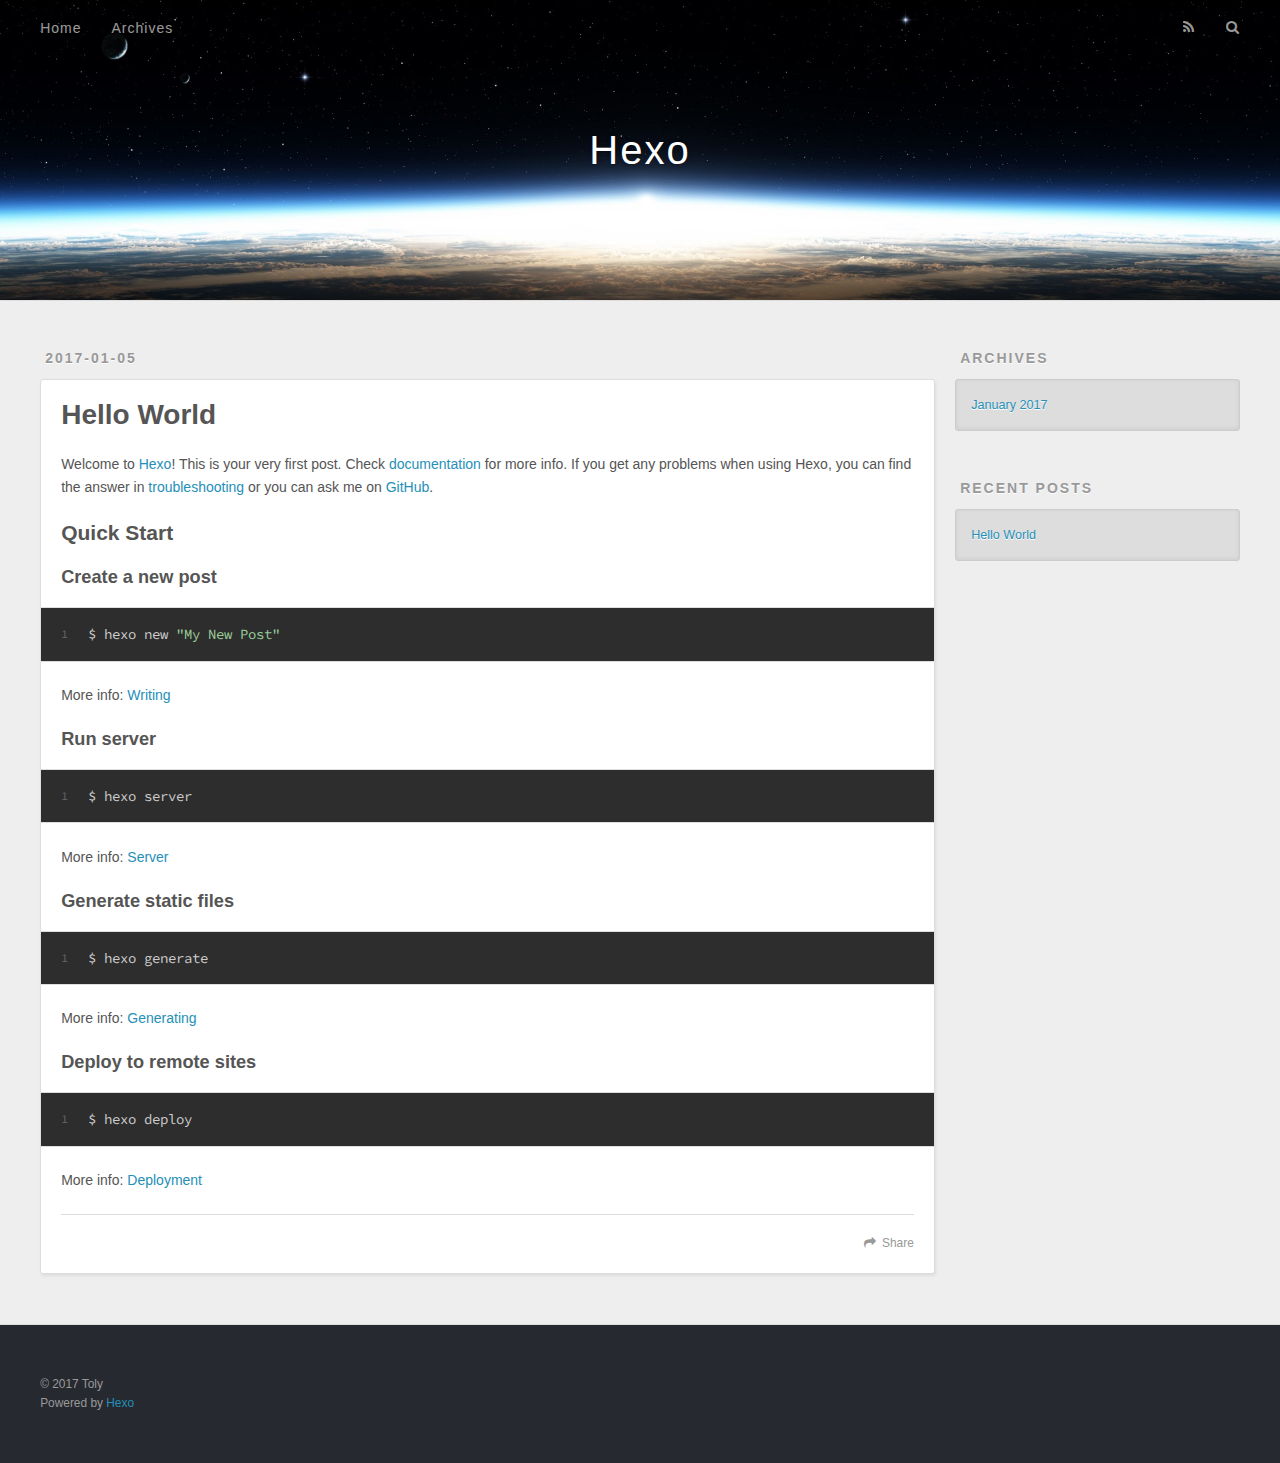
==== index.html @ fe9a5816 "Site updated: 2017-01-05 07:33:04" ====
<!DOCTYPE html>
<html>
<head>
  <meta charset="utf-8">
  
  <title>Hexo</title>
  <meta name="viewport" content="width=device-width, initial-scale=1, maximum-scale=1">
  <meta property="og:type" content="website">
<meta property="og:title" content="Hexo">
<meta property="og:url" content="http://yoursite.com/index.html">
<meta property="og:site_name" content="Hexo">
<meta name="twitter:card" content="summary">
<meta name="twitter:title" content="Hexo">
  
    <link rel="alternate" href="/atom.xml" title="Hexo" type="application/atom+xml">
  
  
    <link rel="icon" href="/favicon.png">
  
  
    <link href="//fonts.googleapis.com/css?family=Source+Code+Pro" rel="stylesheet" type="text/css">
  
  <link rel="stylesheet" href="/css/style.css">
  

</head>

<body>
  <div id="container">
    <div id="wrap">
      <header id="header">
  <div id="banner"></div>
  <div id="header-outer" class="outer">
    <div id="header-title" class="inner">
      <h1 id="logo-wrap">
        <a href="/" id="logo">Hexo</a>
      </h1>
      
    </div>
    <div id="header-inner" class="inner">
      <nav id="main-nav">
        <a id="main-nav-toggle" class="nav-icon"></a>
        
          <a class="main-nav-link" href="/">Home</a>
        
          <a class="main-nav-link" href="/archives">Archives</a>
        
      </nav>
      <nav id="sub-nav">
        
          <a id="nav-rss-link" class="nav-icon" href="/atom.xml" title="RSS Feed"></a>
        
        <a id="nav-search-btn" class="nav-icon" title="Search"></a>
      </nav>
      <div id="search-form-wrap">
        <form action="//google.com/search" method="get" accept-charset="UTF-8" class="search-form"><input type="search" name="q" results="0" class="search-form-input" placeholder="Search"><button type="submit" class="search-form-submit">&#xF002;</button><input type="hidden" name="sitesearch" value="http://yoursite.com"></form>
      </div>
    </div>
  </div>
</header>
      <div class="outer">
        <section id="main">
  
    <article id="post-hello-world" class="article article-type-post" itemscope itemprop="blogPost">
  <div class="article-meta">
    <a href="/2017/01/05/hello-world/" class="article-date">
  <time datetime="2017-01-05T15:22:36.137Z" itemprop="datePublished">2017-01-05</time>
</a>
    
  </div>
  <div class="article-inner">
    
    
      <header class="article-header">
        
  
    <h1 itemprop="name">
      <a class="article-title" href="/2017/01/05/hello-world/">Hello World</a>
    </h1>
  

      </header>
    
    <div class="article-entry" itemprop="articleBody">
      
        <p>Welcome to <a href="https://hexo.io/" target="_blank" rel="external">Hexo</a>! This is your very first post. Check <a href="https://hexo.io/docs/" target="_blank" rel="external">documentation</a> for more info. If you get any problems when using Hexo, you can find the answer in <a href="https://hexo.io/docs/troubleshooting.html" target="_blank" rel="external">troubleshooting</a> or you can ask me on <a href="https://github.com/hexojs/hexo/issues" target="_blank" rel="external">GitHub</a>.</p>
<h2 id="Quick-Start"><a href="#Quick-Start" class="headerlink" title="Quick Start"></a>Quick Start</h2><h3 id="Create-a-new-post"><a href="#Create-a-new-post" class="headerlink" title="Create a new post"></a>Create a new post</h3><figure class="highlight bash"><table><tr><td class="gutter"><pre><div class="line">1</div></pre></td><td class="code"><pre><div class="line">$ hexo new <span class="string">"My New Post"</span></div></pre></td></tr></table></figure>
<p>More info: <a href="https://hexo.io/docs/writing.html" target="_blank" rel="external">Writing</a></p>
<h3 id="Run-server"><a href="#Run-server" class="headerlink" title="Run server"></a>Run server</h3><figure class="highlight bash"><table><tr><td class="gutter"><pre><div class="line">1</div></pre></td><td class="code"><pre><div class="line">$ hexo server</div></pre></td></tr></table></figure>
<p>More info: <a href="https://hexo.io/docs/server.html" target="_blank" rel="external">Server</a></p>
<h3 id="Generate-static-files"><a href="#Generate-static-files" class="headerlink" title="Generate static files"></a>Generate static files</h3><figure class="highlight bash"><table><tr><td class="gutter"><pre><div class="line">1</div></pre></td><td class="code"><pre><div class="line">$ hexo generate</div></pre></td></tr></table></figure>
<p>More info: <a href="https://hexo.io/docs/generating.html" target="_blank" rel="external">Generating</a></p>
<h3 id="Deploy-to-remote-sites"><a href="#Deploy-to-remote-sites" class="headerlink" title="Deploy to remote sites"></a>Deploy to remote sites</h3><figure class="highlight bash"><table><tr><td class="gutter"><pre><div class="line">1</div></pre></td><td class="code"><pre><div class="line">$ hexo deploy</div></pre></td></tr></table></figure>
<p>More info: <a href="https://hexo.io/docs/deployment.html" target="_blank" rel="external">Deployment</a></p>

      
    </div>
    <footer class="article-footer">
      <a data-url="http://yoursite.com/2017/01/05/hello-world/" data-id="cixkj7lwh0000a3pvucdmk18y" class="article-share-link">Share</a>
      
      
    </footer>
  </div>
  
</article>


  

</section>
        
          <aside id="sidebar">
  
    

  
    

  
    
  
    
  <div class="widget-wrap">
    <h3 class="widget-title">Archives</h3>
    <div class="widget">
      <ul class="archive-list"><li class="archive-list-item"><a class="archive-list-link" href="/archives/2017/01/">January 2017</a></li></ul>
    </div>
  </div>


  
    
  <div class="widget-wrap">
    <h3 class="widget-title">Recent Posts</h3>
    <div class="widget">
      <ul>
        
          <li>
            <a href="/2017/01/05/hello-world/">Hello World</a>
          </li>
        
      </ul>
    </div>
  </div>

  
</aside>
        
      </div>
      <footer id="footer">
  
  <div class="outer">
    <div id="footer-info" class="inner">
      &copy; 2017 Toly<br>
      Powered by <a href="http://hexo.io/" target="_blank">Hexo</a>
    </div>
  </div>
</footer>
    </div>
    <nav id="mobile-nav">
  
    <a href="/" class="mobile-nav-link">Home</a>
  
    <a href="/archives" class="mobile-nav-link">Archives</a>
  
</nav>
    

<script src="//ajax.googleapis.com/ajax/libs/jquery/2.0.3/jquery.min.js"></script>


  <link rel="stylesheet" href="/fancybox/jquery.fancybox.css">
  <script src="/fancybox/jquery.fancybox.pack.js"></script>


<script src="/js/script.js"></script>

  </div>
</body>
</html>
---- css/style.css ----
body {
  width: 100%;
}
body:before,
body:after {
  content: "";
  display: table;
}
body:after {
  clear: both;
}
html,
body,
div,
span,
applet,
object,
iframe,
h1,
h2,
h3,
h4,
h5,
h6,
p,
blockquote,
pre,
a,
abbr,
acronym,
address,
big,
cite,
code,
del,
dfn,
em,
img,
ins,
kbd,
q,
s,
samp,
small,
strike,
strong,
sub,
sup,
tt,
var,
dl,
dt,
dd,
ol,
ul,
li,
fieldset,
form,
label,
legend,
table,
caption,
tbody,
tfoot,
thead,
tr,
th,
td {
  margin: 0;
  padding: 0;
  border: 0;
  outline: 0;
  font-weight: inherit;
  font-style: inherit;
  font-family: inherit;
  font-size: 100%;
  vertical-align: baseline;
}
body {
  line-height: 1;
  color: #000;
  background: #fff;
}
ol,
ul {
  list-style: none;
}
table {
  border-collapse: separate;
  border-spacing: 0;
  vertical-align: middle;
}
caption,
th,
td {
  text-align: left;
  font-weight: normal;
  vertical-align: middle;
}
a img {
  border: none;
}
input,
button {
  margin: 0;
  padding: 0;
}
input::-moz-focus-inner,
button::-moz-focus-inner {
  border: 0;
  padding: 0;
}
@font-face {
  font-family: FontAwesome;
  font-style: normal;
  font-weight: normal;
  src: url("fonts/fontawesome-webfont.eot?v=#4.0.3");
  src: url("fonts/fontawesome-webfont.eot?#iefix&v=#4.0.3") format("embedded-opentype"), url("fonts/fontawesome-webfont.woff?v=#4.0.3") format("woff"), url("fonts/fontawesome-webfont.ttf?v=#4.0.3") format("truetype"), url("fonts/fontawesome-webfont.svg#fontawesomeregular?v=#4.0.3") format("svg");
}
html,
body,
#container {
  height: 100%;
}
body {
  background: #eee;
  font: 14px "Helvetica Neue", Helvetica, Arial, sans-serif;
  -webkit-text-size-adjust: 100%;
}
.outer {
  max-width: 1220px;
  margin: 0 auto;
  padding: 0 20px;
}
.outer:before,
.outer:after {
  content: "";
  display: table;
}
.outer:after {
  clear: both;
}
.inner {
  display: inline;
  float: left;
  width: 98.33333333333333%;
  margin: 0 0.833333333333333%;
}
.left,
.alignleft {
  float: left;
}
.right,
.alignright {
  float: right;
}
.clear {
  clear: both;
}
#container {
  position: relative;
}
.mobile-nav-on {
  overflow: hidden;
}
#wrap {
  height: 100%;
  width: 100%;
  position: absolute;
  top: 0;
  left: 0;
  -webkit-transition: 0.2s ease-out;
  -moz-transition: 0.2s ease-out;
  -ms-transition: 0.2s ease-out;
  transition: 0.2s ease-out;
  z-index: 1;
  background: #eee;
}
.mobile-nav-on #wrap {
  left: 280px;
}
@media screen and (min-width: 768px) {
  #main {
    display: inline;
    float: left;
    width: 73.33333333333333%;
    margin: 0 0.833333333333333%;
  }
}
.article-date,
.article-category-link,
.archive-year,
.widget-title {
  text-decoration: none;
  text-transform: uppercase;
  letter-spacing: 2px;
  color: #999;
  margin-bottom: 1em;
  margin-left: 5px;
  line-height: 1em;
  text-shadow: 0 1px #fff;
  font-weight: bold;
}
.article-inner,
.archive-article-inner {
  background: #fff;
  -webkit-box-shadow: 1px 2px 3px #ddd;
  box-shadow: 1px 2px 3px #ddd;
  border: 1px solid #ddd;
  border-radius: 3px;
}
.article-entry h1,
.widget h1 {
  font-size: 2em;
}
.article-entry h2,
.widget h2 {
  font-size: 1.5em;
}
.article-entry h3,
.widget h3 {
  font-size: 1.3em;
}
.article-entry h4,
.widget h4 {
  font-size: 1.2em;
}
.article-entry h5,
.widget h5 {
  font-size: 1em;
}
.article-entry h6,
.widget h6 {
  font-size: 1em;
  color: #999;
}
.article-entry hr,
.widget hr {
  border: 1px dashed #ddd;
}
.article-entry strong,
.widget strong {
  font-weight: bold;
}
.article-entry em,
.widget em,
.article-entry cite,
.widget cite {
  font-style: italic;
}
.article-entry sup,
.widget sup,
.article-entry sub,
.widget sub {
  font-size: 0.75em;
  line-height: 0;
  position: relative;
  vertical-align: baseline;
}
.article-entry sup,
.widget sup {
  top: -0.5em;
}
.article-entry sub,
.widget sub {
  bottom: -0.2em;
}
.article-entry small,
.widget small {
  font-size: 0.85em;
}
.article-entry acronym,
.widget acronym,
.article-entry abbr,
.widget abbr {
  border-bottom: 1px dotted;
}
.article-entry ul,
.widget ul,
.article-entry ol,
.widget ol,
.article-entry dl,
.widget dl {
  margin: 0 20px;
  line-height: 1.6em;
}
.article-entry ul ul,
.widget ul ul,
.article-entry ol ul,
.widget ol ul,
.article-entry ul ol,
.widget ul ol,
.article-entry ol ol,
.widget ol ol {
  margin-top: 0;
  margin-bottom: 0;
}
.article-entry ul,
.widget ul {
  list-style: disc;
}
.article-entry ol,
.widget ol {
  list-style: decimal;
}
.article-entry dt,
.widget dt {
  font-weight: bold;
}
#header {
  height: 300px;
  position: relative;
  border-bottom: 1px solid #ddd;
}
#header:before,
#header:after {
  content: "";
  position: absolute;
  left: 0;
  right: 0;
  height: 40px;
}
#header:before {
  top: 0;
  background: -webkit-linear-gradient(rgba(0,0,0,0.2), transparent);
  background: -moz-linear-gradient(rgba(0,0,0,0.2), transparent);
  background: -ms-linear-gradient(rgba(0,0,0,0.2), transparent);
  background: linear-gradient(rgba(0,0,0,0.2), transparent);
}
#header:after {
  bottom: 0;
  background: -webkit-linear-gradient(transparent, rgba(0,0,0,0.2));
  background: -moz-linear-gradient(transparent, rgba(0,0,0,0.2));
  background: -ms-linear-gradient(transparent, rgba(0,0,0,0.2));
  background: linear-gradient(transparent, rgba(0,0,0,0.2));
}
#header-outer {
  height: 100%;
  position: relative;
}
#header-inner {
  position: relative;
  overflow: hidden;
}
#banner {
  position: absolute;
  top: 0;
  left: 0;
  width: 100%;
  height: 100%;
  background: url("images/banner.jpg") center #000;
  -webkit-background-size: cover;
  -moz-background-size: cover;
  background-size: cover;
  z-index: -1;
}
#header-title {
  text-align: center;
  height: 40px;
  position: absolute;
  top: 50%;
  left: 0;
  margin-top: -20px;
}
#logo,
#subtitle {
  text-decoration: none;
  color: #fff;
  font-weight: 300;
  text-shadow: 0 1px 4px rgba(0,0,0,0.3);
}
#logo {
  font-size: 40px;
  line-height: 40px;
  letter-spacing: 2px;
}
#subtitle {
  font-size: 16px;
  line-height: 16px;
  letter-spacing: 1px;
}
#subtitle-wrap {
  margin-top: 16px;
}
#main-nav {
  float: left;
  margin-left: -15px;
}
.nav-icon,
.main-nav-link {
  float: left;
  color: #fff;
  opacity: 0.6;
  text-decoration: none;
  text-shadow: 0 1px rgba(0,0,0,0.2);
  -webkit-transition: opacity 0.2s;
  -moz-transition: opacity 0.2s;
  -ms-transition: opacity 0.2s;
  transition: opacity 0.2s;
  display: block;
  padding: 20px 15px;
}
.nav-icon:hover,
.main-nav-link:hover {
  opacity: 1;
}
.nav-icon {
  font-family: FontAwesome;
  text-align: center;
  font-size: 14px;
  width: 14px;
  height: 14px;
  padding: 20px 15px;
  position: relative;
  cursor: pointer;
}
.main-nav-link {
  font-weight: 300;
  letter-spacing: 1px;
}
@media screen and (max-width: 479px) {
  .main-nav-link {
    display: none;
  }
}
#main-nav-toggle {
  display: none;
}
#main-nav-toggle:before {
  content: "\f0c9";
}
@media screen and (max-width: 479px) {
  #main-nav-toggle {
    display: block;
  }
}
#sub-nav {
  float: right;
  margin-right: -15px;
}
#nav-rss-link:before {
  content: "\f09e";
}
#nav-search-btn:before {
  content: "\f002";
}
#search-form-wrap {
  position: absolute;
  top: 15px;
  width: 150px;
  height: 30px;
  right: -150px;
  opacity: 0;
  -webkit-transition: 0.2s ease-out;
  -moz-transition: 0.2s ease-out;
  -ms-transition: 0.2s ease-out;
  transition: 0.2s ease-out;
}
#search-form-wrap.on {
  opacity: 1;
  right: 0;
}
@media screen and (max-width: 479px) {
  #search-form-wrap {
    width: 100%;
    right: -100%;
  }
}
.search-form {
  position: absolute;
  top: 0;
  left: 0;
  right: 0;
  background: #fff;
  padding: 5px 15px;
  border-radius: 15px;
  -webkit-box-shadow: 0 0 10px rgba(0,0,0,0.3);
  box-shadow: 0 0 10px rgba(0,0,0,0.3);
}
.search-form-input {
  border: none;
  background: none;
  color: #555;
  width: 100%;
  font: 13px "Helvetica Neue", Helvetica, Arial, sans-serif;
  outline: none;
}
.search-form-input::-webkit-search-results-decoration,
.search-form-input::-webkit-search-cancel-button {
  -webkit-appearance: none;
}
.search-form-submit {
  position: absolute;
  top: 50%;
  right: 10px;
  margin-top: -7px;
  font: 13px FontAwesome;
  border: none;
  background: none;
  color: #bbb;
  cursor: pointer;
}
.search-form-submit:hover,
.search-form-submit:focus {
  color: #777;
}
.article {
  margin: 50px 0;
}
.article-inner {
  overflow: hidden;
}
.article-meta:before,
.article-meta:after {
  content: "";
  display: table;
}
.article-meta:after {
  clear: both;
}
.article-date {
  float: left;
}
.article-category {
  float: left;
  line-height: 1em;
  color: #ccc;
  text-shadow: 0 1px #fff;
  margin-left: 8px;
}
.article-category:before {
  content: "\2022";
}
.article-category-link {
  margin: 0 12px 1em;
}
.article-header {
  padding: 20px 20px 0;
}
.article-title {
  text-decoration: none;
  font-size: 2em;
  font-weight: bold;
  color: #555;
  line-height: 1.1em;
  -webkit-transition: color 0.2s;
  -moz-transition: color 0.2s;
  -ms-transition: color 0.2s;
  transition: color 0.2s;
}
a.article-title:hover {
  color: #258fb8;
}
.article-entry {
  color: #555;
  padding: 0 20px;
}
.article-entry:before,
.article-entry:after {
  content: "";
  display: table;
}
.article-entry:after {
  clear: both;
}
.article-entry p,
.article-entry table {
  line-height: 1.6em;
  margin: 1.6em 0;
}
.article-entry h1,
.article-entry h2,
.article-entry h3,
.article-entry h4,
.article-entry h5,
.article-entry h6 {
  font-weight: bold;
}
.article-entry h1,
.article-entry h2,
.article-entry h3,
.article-entry h4,
.article-entry h5,
.article-entry h6 {
  line-height: 1.1em;
  margin: 1.1em 0;
}
.article-entry a {
  color: #258fb8;
  text-decoration: none;
}
.article-entry a:hover {
  text-decoration: underline;
}
.article-entry ul,
.article-entry ol,
.article-entry dl {
  margin-top: 1.6em;
  margin-bottom: 1.6em;
}
.article-entry img,
.article-entry video {
  max-width: 100%;
  height: auto;
  display: block;
  margin: auto;
}
.article-entry iframe {
  border: none;
}
.article-entry table {
  width: 100%;
  border-collapse: collapse;
  border-spacing: 0;
}
.article-entry th {
  font-weight: bold;
  border-bottom: 3px solid #ddd;
  padding-bottom: 0.5em;
}
.article-entry td {
  border-bottom: 1px solid #ddd;
  padding: 10px 0;
}
.article-entry blockquote {
  font-family: Georgia, "Times New Roman", serif;
  font-size: 1.4em;
  margin: 1.6em 20px;
  text-align: center;
}
.article-entry blockquote footer {
  font-size: 14px;
  margin: 1.6em 0;
  font-family: "Helvetica Neue", Helvetica, Arial, sans-serif;
}
.article-entry blockquote footer cite:before {
  content: "—";
  padding: 0 0.5em;
}
.article-entry .pullquote {
  text-align: left;
  width: 45%;
  margin: 0;
}
.article-entry .pullquote.left {
  margin-left: 0.5em;
  margin-right: 1em;
}
.article-entry .pullquote.right {
  margin-right: 0.5em;
  margin-left: 1em;
}
.article-entry .caption {
  color: #999;
  display: block;
  font-size: 0.9em;
  margin-top: 0.5em;
  position: relative;
  text-align: center;
}
.article-entry .video-container {
  position: relative;
  padding-top: 56.25%;
  height: 0;
  overflow: hidden;
}
.article-entry .video-container iframe,
.article-entry .video-container object,
.article-entry .video-container embed {
  position: absolute;
  top: 0;
  left: 0;
  width: 100%;
  height: 100%;
  margin-top: 0;
}
.article-more-link a {
  display: inline-block;
  line-height: 1em;
  padding: 6px 15px;
  border-radius: 15px;
  background: #eee;
  color: #999;
  text-shadow: 0 1px #fff;
  text-decoration: none;
}
.article-more-link a:hover {
  background: #258fb8;
  color: #fff;
  text-decoration: none;
  text-shadow: 0 1px #1e7293;
}
.article-footer {
  font-size: 0.85em;
  line-height: 1.6em;
  border-top: 1px solid #ddd;
  padding-top: 1.6em;
  margin: 0 20px 20px;
}
.article-footer:before,
.article-footer:after {
  content: "";
  display: table;
}
.article-footer:after {
  clear: both;
}
.article-footer a {
  color: #999;
  text-decoration: none;
}
.article-footer a:hover {
  color: #555;
}
.article-tag-list-item {
  float: left;
  margin-right: 10px;
}
.article-tag-list-link:before {
  content: "#";
}
.article-comment-link {
  float: right;
}
.article-comment-link:before {
  content: "\f075";
  font-family: FontAwesome;
  padding-right: 8px;
}
.article-share-link {
  cursor: pointer;
  float: right;
  margin-left: 20px;
}
.article-share-link:before {
  content: "\f064";
  font-family: FontAwesome;
  padding-right: 6px;
}
#article-nav {
  position: relative;
}
#article-nav:before,
#article-nav:after {
  content: "";
  display: table;
}
#article-nav:after {
  clear: both;
}
@media screen and (min-width: 768px) {
  #article-nav {
    margin: 50px 0;
  }
  #article-nav:before {
    width: 8px;
    height: 8px;
    position: absolute;
    top: 50%;
    left: 50%;
    margin-top: -4px;
    margin-left: -4px;
    content: "";
    border-radius: 50%;
    background: #ddd;
    -webkit-box-shadow: 0 1px 2px #fff;
    box-shadow: 0 1px 2px #fff;
  }
}
.article-nav-link-wrap {
  text-decoration: none;
  text-shadow: 0 1px #fff;
  color: #999;
  -webkit-box-sizing: border-box;
  -moz-box-sizing: border-box;
  box-sizing: border-box;
  margin-top: 50px;
  text-align: center;
  display: block;
}
.article-nav-link-wrap:hover {
  color: #555;
}
@media screen and (min-width: 768px) {
  .article-nav-link-wrap {
    width: 50%;
    margin-top: 0;
  }
}
@media screen and (min-width: 768px) {
  #article-nav-newer {
    float: left;
    text-align: right;
    padding-right: 20px;
  }
}
@media screen and (min-width: 768px) {
  #article-nav-older {
    float: right;
    text-align: left;
    padding-left: 20px;
  }
}
.article-nav-caption {
  text-transform: uppercase;
  letter-spacing: 2px;
  color: #ddd;
  line-height: 1em;
  font-weight: bold;
}
#article-nav-newer .article-nav-caption {
  margin-right: -2px;
}
.article-nav-title {
  font-size: 0.85em;
  line-height: 1.6em;
  margin-top: 0.5em;
}
.article-share-box {
  position: absolute;
  display: none;
  background: #fff;
  -webkit-box-shadow: 1px 2px 10px rgba(0,0,0,0.2);
  box-shadow: 1px 2px 10px rgba(0,0,0,0.2);
  border-radius: 3px;
  margin-left: -145px;
  overflow: hidden;
  z-index: 1;
}
.article-share-box.on {
  display: block;
}
.article-share-input {
  width: 100%;
  background: none;
  -webkit-box-sizing: border-box;
  -moz-box-sizing: border-box;
  box-sizing: border-box;
  font: 14px "Helvetica Neue", Helvetica, Arial, sans-serif;
  padding: 0 15px;
  color: #555;
  outline: none;
  border: 1px solid #ddd;
  border-radius: 3px 3px 0 0;
  height: 36px;
  line-height: 36px;
}
.article-share-links {
  background: #eee;
}
.article-share-links:before,
.article-share-links:after {
  content: "";
  display: table;
}
.article-share-links:after {
  clear: both;
}
.article-share-twitter,
.article-share-facebook,
.article-share-pinterest,
.article-share-google {
  width: 50px;
  height: 36px;
  display: block;
  float: left;
  position: relative;
  color: #999;
  text-shadow: 0 1px #fff;
}
.article-share-twitter:before,
.article-share-facebook:before,
.article-share-pinterest:before,
.article-share-google:before {
  font-size: 20px;
  font-family: FontAwesome;
  width: 20px;
  height: 20px;
  position: absolute;
  top: 50%;
  left: 50%;
  margin-top: -10px;
  margin-left: -10px;
  text-align: center;
}
.article-share-twitter:hover,
.article-share-facebook:hover,
.article-share-pinterest:hover,
.article-share-google:hover {
  color: #fff;
}
.article-share-twitter:before {
  content: "\f099";
}
.article-share-twitter:hover {
  background: #00aced;
  text-shadow: 0 1px #008abe;
}
.article-share-facebook:before {
  content: "\f09a";
}
.article-share-facebook:hover {
  background: #3b5998;
  text-shadow: 0 1px #2f477a;
}
.article-share-pinterest:before {
  content: "\f0d2";
}
.article-share-pinterest:hover {
  background: #cb2027;
  text-shadow: 0 1px #a21a1f;
}
.article-share-google:before {
  content: "\f0d5";
}
.article-share-google:hover {
  background: #dd4b39;
  text-shadow: 0 1px #be3221;
}
.article-gallery {
  background: #000;
  position: relative;
}
.article-gallery-photos {
  position: relative;
  overflow: hidden;
}
.article-gallery-img {
  display: none;
  max-width: 100%;
}
.article-gallery-img:first-child {
  display: block;
}
.article-gallery-img.loaded {
  position: absolute;
  display: block;
}
.article-gallery-img img {
  display: block;
  max-width: 100%;
  margin: 0 auto;
}
#comments {
  background: #fff;
  -webkit-box-shadow: 1px 2px 3px #ddd;
  box-shadow: 1px 2px 3px #ddd;
  padding: 20px;
  border: 1px solid #ddd;
  border-radius: 3px;
  margin: 50px 0;
}
#comments a {
  color: #258fb8;
}
.archives-wrap {
  margin: 50px 0;
}
.archives:before,
.archives:after {
  content: "";
  display: table;
}
.archives:after {
  clear: both;
}
.archive-year-wrap {
  margin-bottom: 1em;
}
.archives {
  -webkit-column-gap: 10px;
  -moz-column-gap: 10px;
  column-gap: 10px;
}
@media screen and (min-width: 480px) and (max-width: 767px) {
  .archives {
    -webkit-column-count: 2;
    -moz-column-count: 2;
    column-count: 2;
  }
}
@media screen and (min-width: 768px) {
  .archives {
    -webkit-column-count: 3;
    -moz-column-count: 3;
    column-count: 3;
  }
}
.archive-article {
  -webkit-column-break-inside: avoid;
  page-break-inside: avoid;
  overflow: hidden;
  break-inside: avoid-column;
}
.archive-article-inner {
  padding: 10px;
  margin-bottom: 15px;
}
.archive-article-title {
  text-decoration: none;
  font-weight: bold;
  color: #555;
  -webkit-transition: color 0.2s;
  -moz-transition: color 0.2s;
  -ms-transition: color 0.2s;
  transition: color 0.2s;
  line-height: 1.6em;
}
.archive-article-title:hover {
  color: #258fb8;
}
.archive-article-footer {
  margin-top: 1em;
}
.archive-article-date {
  color: #999;
  text-decoration: none;
  font-size: 0.85em;
  line-height: 1em;
  margin-bottom: 0.5em;
  display: block;
}
#page-nav {
  margin: 50px auto;
  background: #fff;
  -webkit-box-shadow: 1px 2px 3px #ddd;
  box-shadow: 1px 2px 3px #ddd;
  border: 1px solid #ddd;
  border-radius: 3px;
  text-align: center;
  color: #999;
  overflow: hidden;
}
#page-nav:before,
#page-nav:after {
  content: "";
  display: table;
}
#page-nav:after {
  clear: both;
}
#page-nav a,
#page-nav span {
  padding: 10px 20px;
  line-height: 1;
  height: 2ex;
}
#page-nav a {
  color: #999;
  text-decoration: none;
}
#page-nav a:hover {
  background: #999;
  color: #fff;
}
#page-nav .prev {
  float: left;
}
#page-nav .next {
  float: right;
}
#page-nav .page-number {
  display: inline-block;
}
@media screen and (max-width: 479px) {
  #page-nav .page-number {
    display: none;
  }
}
#page-nav .current {
  color: #555;
  font-weight: bold;
}
#page-nav .space {
  color: #ddd;
}
#footer {
  background: #262a30;
  padding: 50px 0;
  border-top: 1px solid #ddd;
  color: #999;
}
#footer a {
  color: #258fb8;
  text-decoration: none;
}
#footer a:hover {
  text-decoration: underline;
}
#footer-info {
  line-height: 1.6em;
  font-size: 0.85em;
}
.article-entry pre,
.article-entry .highlight {
  background: #2d2d2d;
  margin: 0 -20px;
  padding: 15px 20px;
  border-style: solid;
  border-color: #ddd;
  border-width: 1px 0;
  overflow: auto;
  color: #ccc;
  line-height: 22.400000000000002px;
}
.article-entry .highlight .gutter pre,
.article-entry .gist .gist-file .gist-data .line-numbers {
  color: #666;
  font-size: 0.85em;
}
.article-entry pre,
.article-entry code {
  font-family: "Source Code Pro", Consolas, Monaco, Menlo, Consolas, monospace;
}
.article-entry code {
  background: #eee;
  text-shadow: 0 1px #fff;
  padding: 0 0.3em;
}
.article-entry pre code {
  background: none;
  text-shadow: none;
  padding: 0;
}
.article-entry .highlight pre {
  border: none;
  margin: 0;
  padding: 0;
}
.article-entry .highlight table {
  margin: 0;
  width: auto;
}
.article-entry .highlight td {
  border: none;
  padding: 0;
}
.article-entry .highlight figcaption {
  font-size: 0.85em;
  color: #999;
  line-height: 1em;
  margin-bottom: 1em;
}
.article-entry .highlight figcaption:before,
.article-entry .highlight figcaption:after {
  content: "";
  display: table;
}
.article-entry .highlight figcaption:after {
  clear: both;
}
.article-entry .highlight figcaption a {
  float: right;
}
.article-entry .highlight .gutter pre {
  text-align: right;
  padding-right: 20px;
}
.article-entry .highlight .line {
  height: 22.400000000000002px;
}
.article-entry .highlight .line.marked {
  background: #515151;
}
.article-entry .gist {
  margin: 0 -20px;
  border-style: solid;
  border-color: #ddd;
  border-width: 1px 0;
  background: #2d2d2d;
  padding: 15px 20px 15px 0;
}
.article-entry .gist .gist-file {
  border: none;
  font-family: "Source Code Pro", Consolas, Monaco, Menlo, Consolas, monospace;
  margin: 0;
}
.article-entry .gist .gist-file .gist-data {
  background: none;
  border: none;
}
.article-entry .gist .gist-file .gist-data .line-numbers {
  background: none;
  border: none;
  padding: 0 20px 0 0;
}
.article-entry .gist .gist-file .gist-data .line-data {
  padding: 0 !important;
}
.article-entry .gist .gist-file .highlight {
  margin: 0;
  padding: 0;
  border: none;
}
.article-entry .gist .gist-file .gist-meta {
  background: #2d2d2d;
  color: #999;
  font: 0.85em "Helvetica Neue", Helvetica, Arial, sans-serif;
  text-shadow: 0 0;
  padding: 0;
  margin-top: 1em;
  margin-left: 20px;
}
.article-entry .gist .gist-file .gist-meta a {
  color: #258fb8;
  font-weight: normal;
}
.article-entry .gist .gist-file .gist-meta a:hover {
  text-decoration: underline;
}
pre .comment,
pre .title {
  color: #999;
}
pre .variable,
pre .attribute,
pre .tag,
pre .regexp,
pre .ruby .constant,
pre .xml .tag .title,
pre .xml .pi,
pre .xml .doctype,
pre .html .doctype,
pre .css .id,
pre .css .class,
pre .css .pseudo {
  color: #f2777a;
}
pre .number,
pre .preprocessor,
pre .built_in,
pre .literal,
pre .params,
pre .constant {
  color: #f99157;
}
pre .class,
pre .ruby .class .title,
pre .css .rules .attribute {
  color: #9c9;
}
pre .string,
pre .value,
pre .inheritance,
pre .header,
pre .ruby .symbol,
pre .xml .cdata {
  color: #9c9;
}
pre .css .hexcolor {
  color: #6cc;
}
pre .function,
pre .python .decorator,
pre .python .title,
pre .ruby .function .title,
pre .ruby .title .keyword,
pre .perl .sub,
pre .javascript .title,
pre .coffeescript .title {
  color: #69c;
}
pre .keyword,
pre .javascript .function {
  color: #c9c;
}
@media screen and (max-width: 479px) {
  #mobile-nav {
    position: absolute;
    top: 0;
    left: 0;
    width: 280px;
    height: 100%;
    background: #191919;
    border-right: 1px solid #fff;
  }
}
@media screen and (max-width: 479px) {
  .mobile-nav-link {
    display: block;
    color: #999;
    text-decoration: none;
    padding: 15px 20px;
    font-weight: bold;
  }
  .mobile-nav-link:hover {
    color: #fff;
  }
}
@media screen and (min-width: 768px) {
  #sidebar {
    display: inline;
    float: left;
    width: 23.333333333333332%;
    margin: 0 0.833333333333333%;
  }
}
.widget-wrap {
  margin: 50px 0;
}
.widget {
  color: #777;
  text-shadow: 0 1px #fff;
  background: #ddd;
  -webkit-box-shadow: 0 -1px 4px #ccc inset;
  box-shadow: 0 -1px 4px #ccc inset;
  border: 1px solid #ccc;
  padding: 15px;
  border-radius: 3px;
}
.widget a {
  color: #258fb8;
  text-decoration: none;
}
.widget a:hover {
  text-decoration: underline;
}
.widget ul ul,
.widget ol ul,
.widget dl ul,
.widget ul ol,
.widget ol ol,
.widget dl ol,
.widget ul dl,
.widget ol dl,
.widget dl dl {
  margin-left: 15px;
  list-style: disc;
}
.widget {
  line-height: 1.6em;
  word-wrap: break-word;
  font-size: 0.9em;
}
.widget ul,
.widget ol {
  list-style: none;
  margin: 0;
}
.widget ul ul,
.widget ol ul,
.widget ul ol,
.widget ol ol {
  margin: 0 20px;
}
.widget ul ul,
.widget ol ul {
  list-style: disc;
}
.widget ul ol,
.widget ol ol {
  list-style: decimal;
}
.category-list-count,
.tag-list-count,
.archive-list-count {
  padding-left: 5px;
  color: #999;
  font-size: 0.85em;
}
.category-list-count:before,
.tag-list-count:before,
.archive-list-count:before {
  content: "(";
}
.category-list-count:after,
.tag-list-count:after,
.archive-list-count:after {
  content: ")";
}
.tagcloud a {
  margin-right: 5px;
  display: inline-block;
}
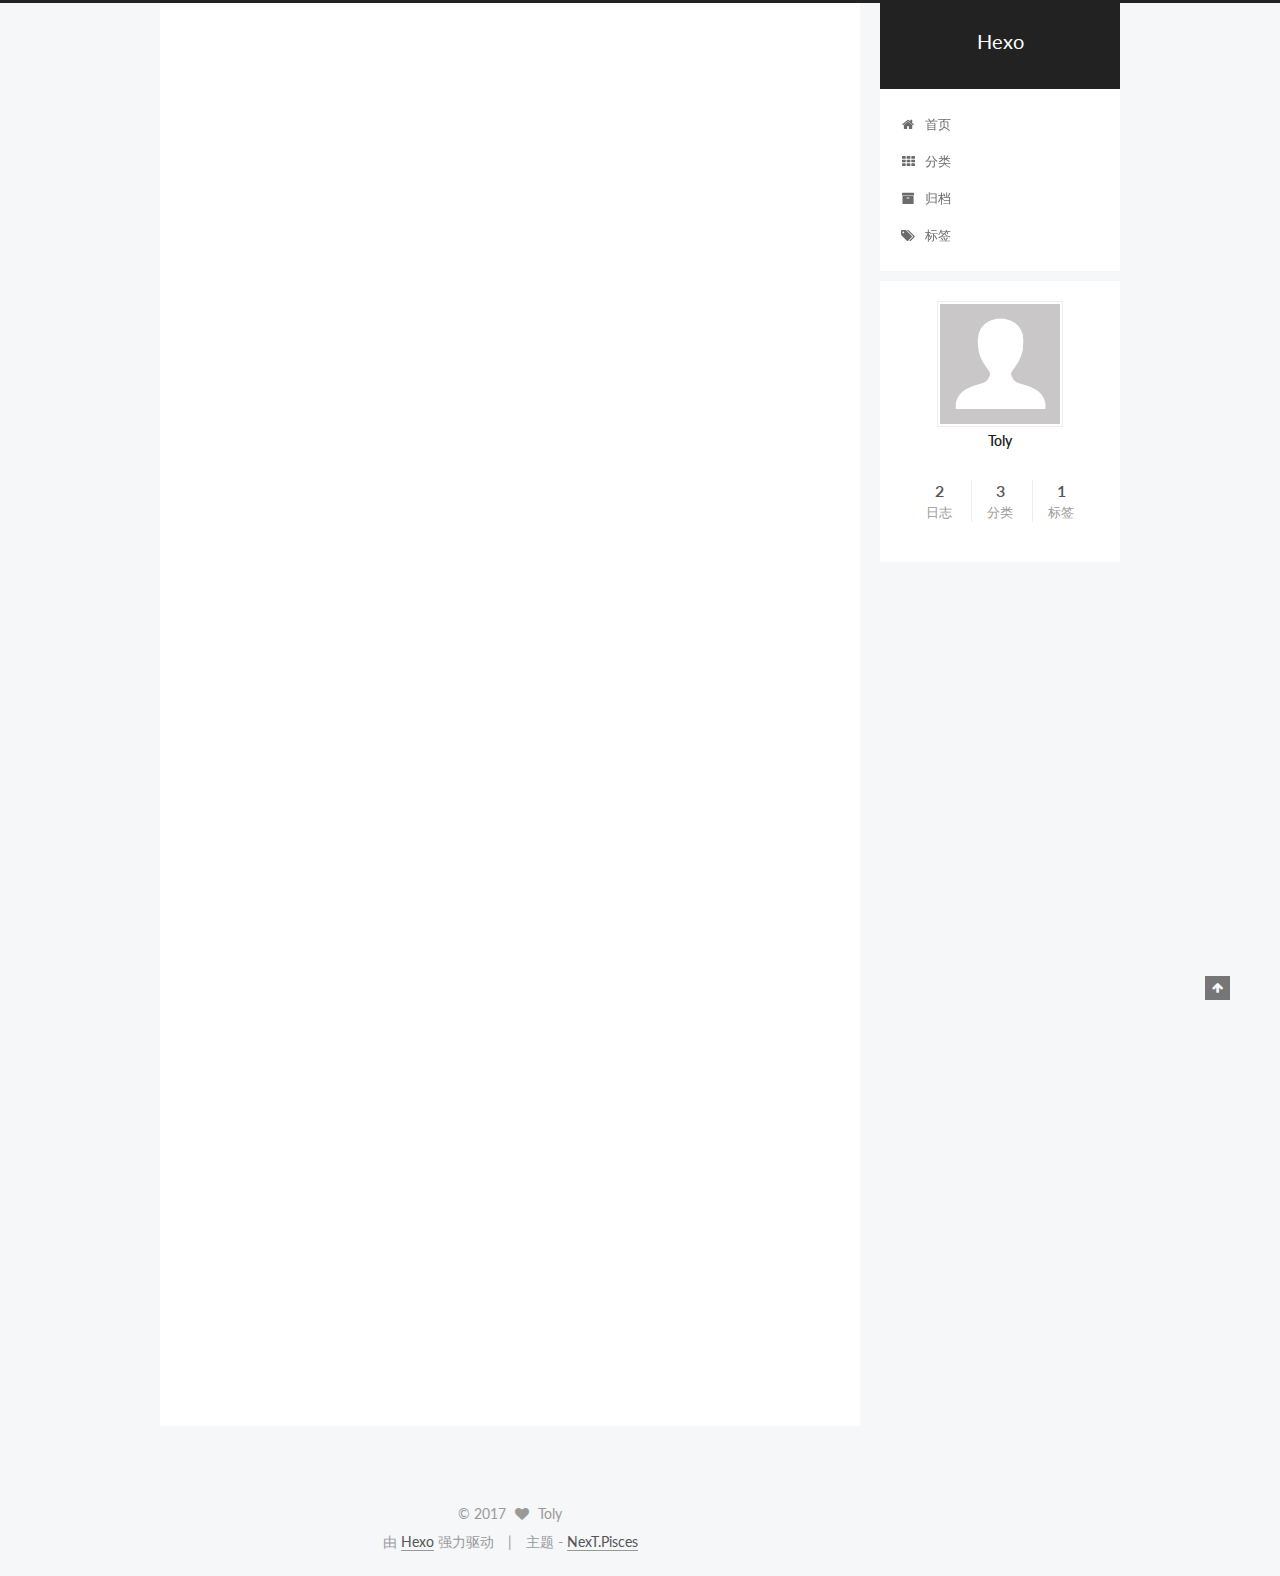
==== commit 1c83289a: "Site updated: 2017-01-05 09:49:06" ====
--- a/index.html
+++ b/index.html
@@ -1,89 +1,495 @@
-<!DOCTYPE html>
-<html>
+<!doctype html>
+
+
+
+  
+
+
+<html class="theme-next pisces use-motion" lang="zh-Hans">
 <head>
-  <meta charset="utf-8">
-  
-  <title>Hexo</title>
-  <meta name="viewport" content="width=device-width, initial-scale=1, maximum-scale=1">
-  <meta property="og:type" content="website">
+  <meta charset="UTF-8"/>
+<meta http-equiv="X-UA-Compatible" content="IE=edge" />
+<meta name="viewport" content="width=device-width, initial-scale=1, maximum-scale=1"/>
+
+
+
+<meta http-equiv="Cache-Control" content="no-transform" />
+<meta http-equiv="Cache-Control" content="no-siteapp" />
+
+
+
+
+
+
+
+
+
+
+
+
+  
+  
+  <link href="/lib/fancybox/source/jquery.fancybox.css?v=2.1.5" rel="stylesheet" type="text/css" />
+
+
+
+
+  
+  
+  
+  
+
+  
+    
+    
+  
+
+  
+
+  
+
+  
+
+  
+
+  
+    
+    
+    <link href="//fonts.googleapis.com/css?family=Lato:300,300italic,400,400italic,700,700italic&subset=latin,latin-ext" rel="stylesheet" type="text/css">
+  
+
+
+
+
+
+
+<link href="/lib/font-awesome/css/font-awesome.min.css?v=4.6.2" rel="stylesheet" type="text/css" />
+
+<link href="/css/main.css?v=5.1.0" rel="stylesheet" type="text/css" />
+
+
+  <meta name="keywords" content="Hexo, NexT" />
+
+
+
+
+
+
+
+
+  <link rel="shortcut icon" type="image/x-icon" href="/favicon.ico?v=5.1.0" />
+
+
+
+
+
+
+<meta property="og:type" content="website">
 <meta property="og:title" content="Hexo">
 <meta property="og:url" content="http://yoursite.com/index.html">
 <meta property="og:site_name" content="Hexo">
 <meta name="twitter:card" content="summary">
 <meta name="twitter:title" content="Hexo">
-  
-    <link rel="alternate" href="/atom.xml" title="Hexo" type="application/atom+xml">
-  
-  
-    <link rel="icon" href="/favicon.png">
-  
-  
-    <link href="//fonts.googleapis.com/css?family=Source+Code+Pro" rel="stylesheet" type="text/css">
-  
-  <link rel="stylesheet" href="/css/style.css">
-  
-
+
+
+
+<script type="text/javascript" id="hexo.configurations">
+  var NexT = window.NexT || {};
+  var CONFIG = {
+    root: '/',
+    scheme: 'Pisces',
+    sidebar: {"position":"right","display":"post"},
+    fancybox: true,
+    motion: true,
+    duoshuo: {
+      userId: '0',
+      author: '博主'
+    },
+    algolia: {
+      applicationID: '',
+      apiKey: '',
+      indexName: '',
+      hits: {"per_page":10},
+      labels: {"input_placeholder":"Search for Posts","hits_empty":"We didn't find any results for the search: ${query}","hits_stats":"${hits} results found in ${time} ms"}
+    }
+  };
+</script>
+
+
+
+  <link rel="canonical" href="http://yoursite.com/"/>
+
+
+
+
+
+  <title> Hexo </title>
 </head>
 
-<body>
-  <div id="container">
-    <div id="wrap">
-      <header id="header">
-  <div id="banner"></div>
-  <div id="header-outer" class="outer">
-    <div id="header-title" class="inner">
-      <h1 id="logo-wrap">
-        <a href="/" id="logo">Hexo</a>
-      </h1>
-      
-    </div>
-    <div id="header-inner" class="inner">
-      <nav id="main-nav">
-        <a id="main-nav-toggle" class="nav-icon"></a>
-        
-          <a class="main-nav-link" href="/">Home</a>
-        
-          <a class="main-nav-link" href="/archives">Archives</a>
-        
-      </nav>
-      <nav id="sub-nav">
-        
-          <a id="nav-rss-link" class="nav-icon" href="/atom.xml" title="RSS Feed"></a>
-        
-        <a id="nav-search-btn" class="nav-icon" title="Search"></a>
-      </nav>
-      <div id="search-form-wrap">
-        <form action="//google.com/search" method="get" accept-charset="UTF-8" class="search-form"><input type="search" name="q" results="0" class="search-form-input" placeholder="Search"><button type="submit" class="search-form-submit">&#xF002;</button><input type="hidden" name="sitesearch" value="http://yoursite.com"></form>
-      </div>
-    </div>
+<body itemscope itemtype="http://schema.org/WebPage" lang="zh-Hans">
+
+  
+
+
+
+
+
+
+
+
+
+
+  
+  
+    
+  
+
+  <div class="container one-collumn sidebar-position-right 
+   page-home 
+ ">
+    <div class="headband"></div>
+
+    <header id="header" class="header" itemscope itemtype="http://schema.org/WPHeader">
+      <div class="header-inner"><div class="site-meta ">
+  
+
+  <div class="custom-logo-site-title">
+    <a href="/"  class="brand" rel="start">
+      <span class="logo-line-before"><i></i></span>
+      <span class="site-title">Hexo</span>
+      <span class="logo-line-after"><i></i></span>
+    </a>
   </div>
-</header>
-      <div class="outer">
-        <section id="main">
-  
-    <article id="post-hello-world" class="article article-type-post" itemscope itemprop="blogPost">
-  <div class="article-meta">
-    <a href="/2017/01/05/hello-world/" class="article-date">
-  <time datetime="2017-01-05T15:22:36.137Z" itemprop="datePublished">2017-01-05</time>
-</a>
-    
-  </div>
-  <div class="article-inner">
-    
-    
-      <header class="article-header">
-        
-  
-    <h1 itemprop="name">
-      <a class="article-title" href="/2017/01/05/hello-world/">Hello World</a>
-    </h1>
-  
-
+    
+      <p class="site-subtitle"></p>
+    
+</div>
+
+<div class="site-nav-toggle">
+  <button>
+    <span class="btn-bar"></span>
+    <span class="btn-bar"></span>
+    <span class="btn-bar"></span>
+  </button>
+</div>
+
+<nav class="site-nav">
+  
+
+  
+    <ul id="menu" class="menu">
+      
+        
+        <li class="menu-item menu-item-home">
+          <a href="/" rel="section">
+            
+              <i class="menu-item-icon fa fa-fw fa-home"></i> <br />
+            
+            首页
+          </a>
+        </li>
+      
+        
+        <li class="menu-item menu-item-categories">
+          <a href="/categories" rel="section">
+            
+              <i class="menu-item-icon fa fa-fw fa-th"></i> <br />
+            
+            分类
+          </a>
+        </li>
+      
+        
+        <li class="menu-item menu-item-archives">
+          <a href="/archives" rel="section">
+            
+              <i class="menu-item-icon fa fa-fw fa-archive"></i> <br />
+            
+            归档
+          </a>
+        </li>
+      
+        
+        <li class="menu-item menu-item-tags">
+          <a href="/tags" rel="section">
+            
+              <i class="menu-item-icon fa fa-fw fa-tags"></i> <br />
+            
+            标签
+          </a>
+        </li>
+      
+
+      
+    </ul>
+  
+
+  
+</nav>
+
+
+
+ </div>
+    </header>
+
+    <main id="main" class="main">
+      <div class="main-inner">
+        <div class="content-wrap">
+          <div id="content" class="content">
+            
+  <section id="posts" class="posts-expand">
+    
+      
+
+  
+
+  
+  
+  
+
+  <article class="post post-type-normal " itemscope itemtype="http://schema.org/Article">
+  <link itemprop="mainEntityOfPage" href="http://yoursite.com/2017/01/05/1st-article/">
+
+  <span style="display:none" itemprop="author" itemscope itemtype="http://schema.org/Person">
+    <meta itemprop="name" content="Toly">
+    <meta itemprop="description" content="">
+    <meta itemprop="image" content="/images/avatar.gif">
+  </span>
+
+  <span style="display:none" itemprop="publisher" itemscope itemtype="http://schema.org/Organization">
+    <meta itemprop="name" content="Hexo">
+    <span style="display:none" itemprop="logo" itemscope itemtype="http://schema.org/ImageObject">
+      <img style="display:none;" itemprop="url image" alt="Hexo" src="">
+    </span>
+  </span>
+
+    
+      <header class="post-header">
+
+        
+        
+          <h1 class="post-title" itemprop="name headline">
+            
+            
+              
+                
+                <a class="post-title-link" href="/2017/01/05/1st-article/" itemprop="url">
+                  1st article
+                </a>
+              
+            
+          </h1>
+        
+
+        <div class="post-meta">
+          <span class="post-time">
+            
+              <span class="post-meta-item-icon">
+                <i class="fa fa-calendar-o"></i>
+              </span>
+              
+                <span class="post-meta-item-text">发表于</span>
+              
+              <time title="Post created" itemprop="dateCreated datePublished" datetime="2017-01-05T08:17:17-08:00">
+                2017-01-05
+              </time>
+            
+
+            
+
+            
+          </span>
+
+          
+            <span class="post-category" >
+            
+              <span class="post-meta-divider">|</span>
+            
+              <span class="post-meta-item-icon">
+                <i class="fa fa-folder-o"></i>
+              </span>
+              
+                <span class="post-meta-item-text">分类于</span>
+              
+              
+                <span itemprop="about" itemscope itemtype="http://schema.org/Thing">
+                  <a href="/categories/开发/" itemprop="url" rel="index">
+                    <span itemprop="name">开发</span>
+                  </a>
+                </span>
+
+                
+                
+                  ， 
+                
+              
+                <span itemprop="about" itemscope itemtype="http://schema.org/Thing">
+                  <a href="/categories/开发/建站/" itemprop="url" rel="index">
+                    <span itemprop="name">建站</span>
+                  </a>
+                </span>
+
+                
+                
+                  ， 
+                
+              
+                <span itemprop="about" itemscope itemtype="http://schema.org/Thing">
+                  <a href="/categories/开发/建站/HEXO/" itemprop="url" rel="index">
+                    <span itemprop="name">HEXO</span>
+                  </a>
+                </span>
+
+                
+                
+              
+            </span>
+          
+
+          
+
+          
+
+          
+          
+
+          
+
+          
+
+        </div>
       </header>
     
-    <div class="article-entry" itemprop="articleBody">
-      
-        <p>Welcome to <a href="https://hexo.io/" target="_blank" rel="external">Hexo</a>! This is your very first post. Check <a href="https://hexo.io/docs/" target="_blank" rel="external">documentation</a> for more info. If you get any problems when using Hexo, you can find the answer in <a href="https://hexo.io/docs/troubleshooting.html" target="_blank" rel="external">troubleshooting</a> or you can ask me on <a href="https://github.com/hexojs/hexo/issues" target="_blank" rel="external">GitHub</a>.</p>
+
+
+    <div class="post-body" itemprop="articleBody">
+
+      
+      
+
+      
+        
+          
+            <h1 id="测试"><a href="#测试" class="headerlink" title="测试"></a>测试</h1><p>测试文章第一段:)</p>
+
+          
+        
+      
+    </div>
+
+    <div>
+      
+    </div>
+
+    <div>
+      
+    </div>
+
+
+    <footer class="post-footer">
+      
+
+      
+
+      
+      
+        <div class="post-eof"></div>
+      
+    </footer>
+  </article>
+
+
+    
+      
+
+  
+
+  
+  
+  
+
+  <article class="post post-type-normal " itemscope itemtype="http://schema.org/Article">
+  <link itemprop="mainEntityOfPage" href="http://yoursite.com/2017/01/05/hello-world/">
+
+  <span style="display:none" itemprop="author" itemscope itemtype="http://schema.org/Person">
+    <meta itemprop="name" content="Toly">
+    <meta itemprop="description" content="">
+    <meta itemprop="image" content="/images/avatar.gif">
+  </span>
+
+  <span style="display:none" itemprop="publisher" itemscope itemtype="http://schema.org/Organization">
+    <meta itemprop="name" content="Hexo">
+    <span style="display:none" itemprop="logo" itemscope itemtype="http://schema.org/ImageObject">
+      <img style="display:none;" itemprop="url image" alt="Hexo" src="">
+    </span>
+  </span>
+
+    
+      <header class="post-header">
+
+        
+        
+          <h1 class="post-title" itemprop="name headline">
+            
+            
+              
+                
+                <a class="post-title-link" href="/2017/01/05/hello-world/" itemprop="url">
+                  Hello World
+                </a>
+              
+            
+          </h1>
+        
+
+        <div class="post-meta">
+          <span class="post-time">
+            
+              <span class="post-meta-item-icon">
+                <i class="fa fa-calendar-o"></i>
+              </span>
+              
+                <span class="post-meta-item-text">发表于</span>
+              
+              <time title="Post created" itemprop="dateCreated datePublished" datetime="2017-01-05T07:22:36-08:00">
+                2017-01-05
+              </time>
+            
+
+            
+
+            
+          </span>
+
+          
+
+          
+            
+          
+
+          
+
+          
+          
+
+          
+
+          
+
+        </div>
+      </header>
+    
+
+
+    <div class="post-body" itemprop="articleBody">
+
+      
+      
+
+      
+        
+          
+            <p>Welcome to <a href="https://hexo.io/" target="_blank" rel="external">Hexo</a>! This is your very first post. Check <a href="https://hexo.io/docs/" target="_blank" rel="external">documentation</a> for more info. If you get any problems when using Hexo, you can find the answer in <a href="https://hexo.io/docs/troubleshooting.html" target="_blank" rel="external">troubleshooting</a> or you can ask me on <a href="https://github.com/hexojs/hexo/issues" target="_blank" rel="external">GitHub</a>.</p>
 <h2 id="Quick-Start"><a href="#Quick-Start" class="headerlink" title="Quick Start"></a>Quick Start</h2><h3 id="Create-a-new-post"><a href="#Create-a-new-post" class="headerlink" title="Create a new post"></a>Create a new post</h3><figure class="highlight bash"><table><tr><td class="gutter"><pre><div class="line">1</div></pre></td><td class="code"><pre><div class="line">$ hexo new <span class="string">"My New Post"</span></div></pre></td></tr></table></figure>
 <p>More info: <a href="https://hexo.io/docs/writing.html" target="_blank" rel="external">Writing</a></p>
 <h3 id="Run-server"><a href="#Run-server" class="headerlink" title="Run server"></a>Run server</h3><figure class="highlight bash"><table><tr><td class="gutter"><pre><div class="line">1</div></pre></td><td class="code"><pre><div class="line">$ hexo server</div></pre></td></tr></table></figure>
@@ -93,88 +499,264 @@
 <h3 id="Deploy-to-remote-sites"><a href="#Deploy-to-remote-sites" class="headerlink" title="Deploy to remote sites"></a>Deploy to remote sites</h3><figure class="highlight bash"><table><tr><td class="gutter"><pre><div class="line">1</div></pre></td><td class="code"><pre><div class="line">$ hexo deploy</div></pre></td></tr></table></figure>
 <p>More info: <a href="https://hexo.io/docs/deployment.html" target="_blank" rel="external">Deployment</a></p>
 
-      
-    </div>
-    <footer class="article-footer">
-      <a data-url="http://yoursite.com/2017/01/05/hello-world/" data-id="cixkj7lwh0000a3pvucdmk18y" class="article-share-link">Share</a>
-      
+          
+        
+      
+    </div>
+
+    <div>
+      
+    </div>
+
+    <div>
+      
+    </div>
+
+
+    <footer class="post-footer">
+      
+
+      
+
+      
+      
+        <div class="post-eof"></div>
       
     </footer>
+  </article>
+
+
+    
+  </section>
+
+  
+
+
+          </div>
+          
+
+
+          
+
+        </div>
+        
+          
+  
+  <div class="sidebar-toggle">
+    <div class="sidebar-toggle-line-wrap">
+      <span class="sidebar-toggle-line sidebar-toggle-line-first"></span>
+      <span class="sidebar-toggle-line sidebar-toggle-line-middle"></span>
+      <span class="sidebar-toggle-line sidebar-toggle-line-last"></span>
+    </div>
   </div>
-  
-</article>
-
-
-  
-
-</section>
-        
-          <aside id="sidebar">
-  
-    
-
-  
-    
-
-  
-    
-  
-    
-  <div class="widget-wrap">
-    <h3 class="widget-title">Archives</h3>
-    <div class="widget">
-      <ul class="archive-list"><li class="archive-list-item"><a class="archive-list-link" href="/archives/2017/01/">January 2017</a></li></ul>
+
+  <aside id="sidebar" class="sidebar">
+    <div class="sidebar-inner">
+
+      
+
+      
+
+      <section class="site-overview sidebar-panel sidebar-panel-active">
+        <div class="site-author motion-element" itemprop="author" itemscope itemtype="http://schema.org/Person">
+          <img class="site-author-image" itemprop="image"
+               src="/images/avatar.gif"
+               alt="Toly" />
+          <p class="site-author-name" itemprop="name">Toly</p>
+          <p class="site-description motion-element" itemprop="description"></p>
+        </div>
+        <nav class="site-state motion-element">
+        
+          
+            <div class="site-state-item site-state-posts">
+              <a href="/archives">
+                <span class="site-state-item-count">2</span>
+                <span class="site-state-item-name">日志</span>
+              </a>
+            </div>
+          
+
+          
+            <div class="site-state-item site-state-categories">
+              <a href="/categories">
+                <span class="site-state-item-count">3</span>
+                <span class="site-state-item-name">分类</span>
+              </a>
+            </div>
+          
+
+          
+            <div class="site-state-item site-state-tags">
+              <a href="/tags">
+                <span class="site-state-item-count">1</span>
+                <span class="site-state-item-name">标签</span>
+              </a>
+            </div>
+          
+
+        </nav>
+
+        
+
+        <div class="links-of-author motion-element">
+          
+        </div>
+
+        
+        
+
+        
+        
+
+        
+
+
+      </section>
+
+      
+
+    </div>
+  </aside>
+
+
+        
+      </div>
+    </main>
+
+    <footer id="footer" class="footer">
+      <div class="footer-inner">
+        <div class="copyright" >
+  
+  &copy; 
+  <span itemprop="copyrightYear">2017</span>
+  <span class="with-love">
+    <i class="fa fa-heart"></i>
+  </span>
+  <span class="author" itemprop="copyrightHolder">Toly</span>
+</div>
+
+
+<div class="powered-by">
+  由 <a class="theme-link" href="https://hexo.io">Hexo</a> 强力驱动
+</div>
+
+<div class="theme-info">
+  主题 -
+  <a class="theme-link" href="https://github.com/iissnan/hexo-theme-next">
+    NexT.Pisces
+  </a>
+</div>
+
+
+        
+
+        
+      </div>
+    </footer>
+
+    <div class="back-to-top">
+      <i class="fa fa-arrow-up"></i>
     </div>
   </div>
 
-
-  
-    
-  <div class="widget-wrap">
-    <h3 class="widget-title">Recent Posts</h3>
-    <div class="widget">
-      <ul>
-        
-          <li>
-            <a href="/2017/01/05/hello-world/">Hello World</a>
-          </li>
-        
-      </ul>
-    </div>
-  </div>
-
-  
-</aside>
-        
-      </div>
-      <footer id="footer">
-  
-  <div class="outer">
-    <div id="footer-info" class="inner">
-      &copy; 2017 Toly<br>
-      Powered by <a href="http://hexo.io/" target="_blank">Hexo</a>
-    </div>
-  </div>
-</footer>
-    </div>
-    <nav id="mobile-nav">
-  
-    <a href="/" class="mobile-nav-link">Home</a>
-  
-    <a href="/archives" class="mobile-nav-link">Archives</a>
-  
-</nav>
-    
-
-<script src="//ajax.googleapis.com/ajax/libs/jquery/2.0.3/jquery.min.js"></script>
-
-
-  <link rel="stylesheet" href="/fancybox/jquery.fancybox.css">
-  <script src="/fancybox/jquery.fancybox.pack.js"></script>
-
-
-<script src="/js/script.js"></script>
-
-  </div>
+  
+
+<script type="text/javascript">
+  if (Object.prototype.toString.call(window.Promise) !== '[object Function]') {
+    window.Promise = null;
+  }
+</script>
+
+
+
+
+
+
+
+
+
+  
+
+
+
+  
+  <script type="text/javascript" src="/lib/jquery/index.js?v=2.1.3"></script>
+
+  
+  <script type="text/javascript" src="/lib/fastclick/lib/fastclick.min.js?v=1.0.6"></script>
+
+  
+  <script type="text/javascript" src="/lib/jquery_lazyload/jquery.lazyload.js?v=1.9.7"></script>
+
+  
+  <script type="text/javascript" src="/lib/velocity/velocity.min.js?v=1.2.1"></script>
+
+  
+  <script type="text/javascript" src="/lib/velocity/velocity.ui.min.js?v=1.2.1"></script>
+
+  
+  <script type="text/javascript" src="/lib/fancybox/source/jquery.fancybox.pack.js?v=2.1.5"></script>
+
+
+  
+
+
+  <script type="text/javascript" src="/js/src/utils.js?v=5.1.0"></script>
+
+  <script type="text/javascript" src="/js/src/motion.js?v=5.1.0"></script>
+
+
+
+  
+  
+
+
+  <script type="text/javascript" src="/js/src/affix.js?v=5.1.0"></script>
+
+  <script type="text/javascript" src="/js/src/schemes/pisces.js?v=5.1.0"></script>
+
+
+
+  
+
+  
+
+
+  <script type="text/javascript" src="/js/src/bootstrap.js?v=5.1.0"></script>
+
+
+
+  
+
+
+
+  
+
+
+
+
+	
+
+
+
+
+
+  
+
+
+
+
+  
+  
+
+  
+
+  
+
+  
+
+  
+
+
 </body>
-</html>+</html>
--- a/css/main.css
+++ b/css/main.css
@@ -0,0 +1,2847 @@
+/* normalize.css v3.0.2 | MIT License | git.io/normalize */
+html {
+  font-family: sans-serif; /* 1 */
+  -ms-text-size-adjust: 100%; /* 2 */
+  -webkit-text-size-adjust: 100%; /* 2 */
+}
+body {
+  margin: 0;
+}
+article,
+aside,
+details,
+figcaption,
+figure,
+footer,
+header,
+hgroup,
+main,
+menu,
+nav,
+section,
+summary {
+  display: block;
+}
+audio,
+canvas,
+progress,
+video {
+  display: inline-block; /* 1 */
+  vertical-align: baseline; /* 2 */
+}
+audio:not([controls]) {
+  display: none;
+  height: 0;
+}
+[hidden],
+template {
+  display: none;
+}
+a {
+  background-color: transparent;
+}
+a:active,
+a:hover {
+  outline: 0;
+}
+abbr[title] {
+  border-bottom: 1px dotted;
+}
+b,
+strong {
+  font-weight: bold;
+}
+dfn {
+  font-style: italic;
+}
+h1 {
+  font-size: 2em;
+  margin: 0.67em 0;
+}
+mark {
+  background: #ff0;
+  color: #000;
+}
+small {
+  font-size: 80%;
+}
+sub,
+sup {
+  font-size: 75%;
+  line-height: 0;
+  position: relative;
+  vertical-align: baseline;
+}
+sup {
+  top: -0.5em;
+}
+sub {
+  bottom: -0.25em;
+}
+img {
+  border: 0;
+}
+svg:not(:root) {
+  overflow: hidden;
+}
+figure {
+  margin: 1em 40px;
+}
+hr {
+  -moz-box-sizing: content-box;
+  box-sizing: content-box;
+  height: 0;
+}
+pre {
+  overflow: auto;
+}
+code,
+kbd,
+pre,
+samp {
+  font-family: monospace, monospace;
+  font-size: 1em;
+}
+button,
+input,
+optgroup,
+select,
+textarea {
+  color: inherit; /* 1 */
+  font: inherit; /* 2 */
+  margin: 0; /* 3 */
+}
+button {
+  overflow: visible;
+}
+button,
+select {
+  text-transform: none;
+}
+button,
+html input[type="button"],
+input[type="reset"],
+input[type="submit"] {
+  -webkit-appearance: button; /* 2 */
+  cursor: pointer; /* 3 */
+}
+button[disabled],
+html input[disabled] {
+  cursor: default;
+}
+button::-moz-focus-inner,
+input::-moz-focus-inner {
+  border: 0;
+  padding: 0;
+}
+input {
+  line-height: normal;
+}
+input[type="checkbox"],
+input[type="radio"] {
+  box-sizing: border-box; /* 1 */
+  padding: 0; /* 2 */
+}
+input[type="number"]::-webkit-inner-spin-button,
+input[type="number"]::-webkit-outer-spin-button {
+  height: auto;
+}
+input[type="search"] {
+  -webkit-appearance: textfield; /* 1 */
+  -moz-box-sizing: content-box;
+  -webkit-box-sizing: content-box; /* 2 */
+  box-sizing: content-box;
+}
+input[type="search"]::-webkit-search-cancel-button,
+input[type="search"]::-webkit-search-decoration {
+  -webkit-appearance: none;
+}
+fieldset {
+  border: 1px solid #c0c0c0;
+  margin: 0 2px;
+  padding: 0.35em 0.625em 0.75em;
+}
+legend {
+  border: 0; /* 1 */
+  padding: 0; /* 2 */
+}
+textarea {
+  overflow: auto;
+}
+optgroup {
+  font-weight: bold;
+}
+table {
+  border-collapse: collapse;
+  border-spacing: 0;
+}
+td,
+th {
+  padding: 0;
+}
+::selection {
+  background: #262a30;
+  color: #fff;
+}
+body {
+  position: relative;
+  font-family: 'Lato', "PingFang SC", "Microsoft YaHei", sans-serif;
+  font-size: 14px;
+  line-height: 2;
+  color: #555;
+  background: #f5f7f9;
+}
+@media (max-width: 767px) {
+  body {
+    padding-right: 0 !important;
+  }
+}
+@media (min-width: 768px) and (max-width: 991px) {
+  body {
+    padding-right: 0 !important;
+  }
+}
+@media (min-width: 1600px) {
+  body {
+    font-size: 16px;
+  }
+}
+h1,
+h2,
+h3,
+h4,
+h5,
+h6 {
+  margin: 0;
+  padding: 0;
+  font-weight: bold;
+  line-height: 1.5;
+  font-family: 'Lato', "PingFang SC", "Microsoft YaHei", sans-serif;
+}
+h2,
+h3,
+h4,
+h5,
+h6 {
+  margin: 20px 0 15px;
+}
+h1 {
+  font-size: 22px;
+}
+@media (max-width: 767px) {
+  h1 {
+    font-size: 18px;
+  }
+}
+h2 {
+  font-size: 20px;
+}
+@media (max-width: 767px) {
+  h2 {
+    font-size: 16px;
+  }
+}
+h3 {
+  font-size: 18px;
+}
+@media (max-width: 767px) {
+  h3 {
+    font-size: 14px;
+  }
+}
+h4 {
+  font-size: 16px;
+}
+@media (max-width: 767px) {
+  h4 {
+    font-size: 12px;
+  }
+}
+h5 {
+  font-size: 14px;
+}
+@media (max-width: 767px) {
+  h5 {
+    font-size: 10px;
+  }
+}
+h6 {
+  font-size: 12px;
+}
+@media (max-width: 767px) {
+  h6 {
+    font-size: 8px;
+  }
+}
+p {
+  margin: 0 0 25px 0;
+}
+a {
+  color: #555;
+  text-decoration: none;
+  border-bottom: 1px solid #999;
+  word-wrap: break-word;
+}
+a:hover {
+  color: #222;
+  border-bottom-color: #222;
+}
+ul {
+  list-style: none;
+}
+blockquote {
+  margin: 0;
+  padding: 0;
+}
+img {
+  display: block;
+  margin: auto;
+  max-width: 100%;
+  height: auto;
+}
+hr {
+  margin: 40px 0;
+  height: 3px;
+  border: none;
+  background-color: #ddd;
+  background-image: repeating-linear-gradient(-45deg, #fff, #fff 4px, transparent 4px, transparent 8px);
+}
+blockquote {
+  padding: 0 15px;
+  color: #666;
+  border-left: 4px solid #ddd;
+}
+blockquote cite::before {
+  content: "-";
+  padding: 0 5px;
+}
+dt {
+  font-weight: 700;
+}
+dd {
+  margin: 0;
+  padding: 0;
+}
+.text-left {
+  text-align: left;
+}
+.text-center {
+  text-align: center;
+}
+.text-right {
+  text-align: right;
+}
+.text-justify {
+  text-align: justify;
+}
+.text-nowrap {
+  white-space: nowrap;
+}
+.text-lowercase {
+  text-transform: lowercase;
+}
+.text-uppercase {
+  text-transform: uppercase;
+}
+.text-capitalize {
+  text-transform: capitalize;
+}
+.center-block {
+  display: block;
+  margin-left: auto;
+  margin-right: auto;
+}
+.clearfix:before,
+.clearfix:after {
+  content: " ";
+  display: table;
+}
+.clearfix:after {
+  clear: both;
+}
+.pullquote {
+  width: 45%;
+}
+.pullquote.left {
+  float: left;
+  margin-left: 5px;
+  margin-right: 10px;
+}
+.pullquote.right {
+  float: right;
+  margin-left: 10px;
+  margin-right: 5px;
+}
+.affix.affix.affix {
+  position: fixed;
+}
+.translation {
+  margin-top: -20px;
+  font-size: 14px;
+  color: #999;
+}
+.scrollbar-measure {
+  width: 100px;
+  height: 100px;
+  overflow: scroll;
+  position: absolute;
+  top: -9999px;
+}
+.use-motion .motion-element {
+  opacity: 0;
+}
+#local-search-input {
+  padding: 3px;
+  border: none;
+  text-indent: 14px;
+  border-radius: 0;
+  width: 140px;
+  outline: none;
+  border-bottom: 1px solid #999;
+  background: inherit;
+  opacity: 0.5;
+}
+#local-search-input:focus {
+  opacity: 1;
+}
+.search-icon {
+  position: absolute;
+  top: 9px;
+}
+table {
+  margin: 20px 0;
+  width: 100%;
+  border-collapse: collapse;
+  border-spacing: 0;
+  border: 1px solid #ddd;
+  font-size: 14px;
+  table-layout: fixed;
+  word-wrap: break-all;
+}
+table>tbody>tr:nth-of-type(odd) {
+  background-color: #f9f9f9;
+}
+table>tbody>tr:hover {
+  background-color: #f5f5f5;
+}
+caption,
+th,
+td {
+  padding: 8px;
+  text-align: left;
+  vertical-align: middle;
+  font-weight: normal;
+}
+th,
+td {
+  border-bottom: 3px solid #ddd;
+  border-right: 1px solid #eee;
+}
+th {
+  padding-bottom: 10px;
+  font-weight: 700;
+}
+td {
+  border-bottom-width: 1px;
+}
+html,
+body {
+  height: 100%;
+}
+.container {
+  position: relative;
+  min-height: 100%;
+}
+.header-inner {
+  margin: 0 auto;
+  padding: 100px 0 70px;
+  width: 700px;
+}
+@media (min-width: 1600px) {
+  .container .header-inner {
+    width: 900px;
+  }
+}
+.main {
+  padding-bottom: 150px;
+}
+.main-inner {
+  margin: 0 auto;
+  width: 700px;
+}
+@media (min-width: 1600px) {
+  .container .main-inner {
+    width: 900px;
+  }
+}
+.footer {
+  position: absolute;
+  left: 0;
+  bottom: 0;
+  width: 100%;
+  min-height: 50px;
+}
+.footer-inner {
+  box-sizing: border-box;
+  margin: 20px auto;
+  width: 700px;
+}
+@media (min-width: 1600px) {
+  .container .footer-inner {
+    width: 900px;
+  }
+}
+pre,
+.highlight {
+  overflow: auto;
+  margin: 20px 0;
+  padding: 0;
+  font-size: 13px;
+  color: #4d4d4c;
+  background: #f7f7f7;
+  line-height: 1.6;
+}
+pre,
+code {
+  font-family: consolas, Menlo, "PingFang SC", "Microsoft YaHei", monospace;
+}
+code {
+  padding: 2px 4px;
+  word-wrap: break-word;
+  color: #4d4d4c;
+  background: #f7f7f7;
+  border-radius: 3px;
+  font-size: 13px;
+}
+pre code {
+  padding: 0;
+  color: #4d4d4c;
+  background: none;
+  text-shadow: none;
+}
+.highlight {
+  border-radius: 1px;
+}
+.highlight pre {
+  border: none;
+  margin: 0;
+  padding: 10px 0;
+}
+.highlight table {
+  margin: 0;
+  width: auto;
+  border: none;
+}
+.highlight td {
+  border: none;
+  padding: 0;
+}
+.highlight figcaption {
+  font-size: 1em;
+  color: #4d4d4c;
+  line-height: 1em;
+  margin-bottom: 1em;
+}
+.highlight figcaption:before,
+.highlight figcaption:after {
+  content: " ";
+  display: table;
+}
+.highlight figcaption:after {
+  clear: both;
+}
+.highlight figcaption a {
+  float: right;
+  color: #4d4d4c;
+}
+.highlight figcaption a:hover {
+  border-bottom-color: #4d4d4c;
+}
+.highlight .gutter pre {
+  padding-left: 10px;
+  padding-right: 10px;
+  color: #869194;
+  text-align: right;
+  background-color: #eff2f3;
+}
+.highlight .code pre {
+  padding-left: 10px;
+  padding-right: 10px;
+  background-color: #f7f7f7;
+}
+.highlight .line {
+  height: 20px;
+}
+.gutter {
+  -webkit-user-select: none;
+  -moz-user-select: none;
+  -ms-user-select: none;
+  user-select: none;
+}
+.gist table {
+  width: auto;
+}
+.gist table td {
+  border: none;
+}
+pre .deletion {
+  background: #fdd;
+}
+pre .addition {
+  background: #dfd;
+}
+pre .meta {
+  color: #8959a8;
+}
+pre .comment {
+  color: #8e908c;
+}
+pre .variable,
+pre .attribute,
+pre .tag,
+pre .regexp,
+pre .ruby .constant,
+pre .xml .tag .title,
+pre .xml .pi,
+pre .xml .doctype,
+pre .html .doctype,
+pre .css .id,
+pre .css .class,
+pre .css .pseudo {
+  color: #c82829;
+}
+pre .number,
+pre .preprocessor,
+pre .built_in,
+pre .literal,
+pre .params,
+pre .constant,
+pre .command {
+  color: #f5871f;
+}
+pre .ruby .class .title,
+pre .css .rules .attribute,
+pre .string,
+pre .value,
+pre .inheritance,
+pre .header,
+pre .ruby .symbol,
+pre .xml .cdata,
+pre .special,
+pre .number,
+pre .formula {
+  color: #718c00;
+}
+pre .title,
+pre .css .hexcolor {
+  color: #3e999f;
+}
+pre .function,
+pre .python .decorator,
+pre .python .title,
+pre .ruby .function .title,
+pre .ruby .title .keyword,
+pre .perl .sub,
+pre .javascript .title,
+pre .coffeescript .title {
+  color: #4271ae;
+}
+pre .keyword,
+pre .javascript .function {
+  color: #8959a8;
+}
+.full-image.full-image.full-image {
+  border: none;
+  max-width: 100%;
+  width: auto;
+  margin: 20px auto;
+}
+@media (min-width: 992px) {
+  .full-image.full-image.full-image {
+    max-width: none;
+    width: 126%;
+    margin: 0 -13%;
+  }
+}
+.blockquote-center,
+.page-home .post-type-quote blockquote,
+.page-post-detail .post-type-quote blockquote {
+  position: relative;
+  margin: 40px 0;
+  padding: 0;
+  border-left: none;
+  text-align: center;
+}
+.blockquote-center::before,
+.page-home .post-type-quote blockquote::before,
+.page-post-detail .post-type-quote blockquote::before,
+.blockquote-center::after,
+.page-home .post-type-quote blockquote::after,
+.page-post-detail .post-type-quote blockquote::after {
+  position: absolute;
+  content: ' ';
+  display: block;
+  width: 100%;
+  height: 24px;
+  opacity: 0.2;
+  background-repeat: no-repeat;
+  background-position: 0 -6px;
+  background-size: 22px 22px;
+}
+.blockquote-center::before,
+.page-home .post-type-quote blockquote::before,
+.page-post-detail .post-type-quote blockquote::before {
+  top: -20px;
+  background-image: url("../images/quote-l.svg");
+  border-top: 1px solid #ccc;
+}
+.blockquote-center::after,
+.page-home .post-type-quote blockquote::after,
+.page-post-detail .post-type-quote blockquote::after {
+  bottom: -20px;
+  background-image: url("../images/quote-r.svg");
+  border-bottom: 1px solid #ccc;
+  background-position: 100% 8px;
+}
+.blockquote-center p,
+.page-home .post-type-quote blockquote p,
+.page-post-detail .post-type-quote blockquote p,
+.blockquote-center div,
+.page-home .post-type-quote blockquote div,
+.page-post-detail .post-type-quote blockquote div {
+  text-align: center;
+}
+.post .post-body .group-picture img {
+  box-sizing: border-box;
+  padding: 0 3px;
+  border: none;
+}
+.post .group-picture-row {
+  overflow: hidden;
+  margin-top: 6px;
+}
+.post .group-picture-row:first-child {
+  margin-top: 0;
+}
+.post .group-picture-column {
+  float: left;
+}
+.page-post-detail .post-body .group-picture-column {
+  float: none;
+  margin-top: 10px;
+  width: auto !important;
+}
+.page-post-detail .post-body .group-picture-column img {
+  margin: 0 auto;
+}
+.page-archive .group-picture-container {
+  overflow: hidden;
+}
+.page-archive .group-picture-row {
+  float: left;
+}
+.page-archive .group-picture-row:first-child {
+  margin-top: 6px;
+}
+.page-archive .group-picture-column {
+  max-width: 150px;
+  max-height: 150px;
+}
+.note {
+  padding: 20px;
+  margin: 20px 0;
+  border: 1px solid #eee;
+  border-left-width: 5px;
+  border-radius: 3px;
+}
+.note h2,
+.note h3,
+.note h4,
+.note h5,
+.note h6 {
+  margin-top: 0;
+  margin-bottom: 5px;
+}
+.note p:last-child {
+  margin-bottom: 0;
+}
+.note code {
+  border-radius: 3px;
+}
+.note+.note {
+  margin-top: -5px;
+}
+.default {
+  border-left-color: #777;
+}
+.default h2,
+.default h3,
+.default h4,
+.default h5,
+.default h6 {
+  color: #777;
+}
+.primary {
+  border-left-color: #428bca;
+}
+.primary h2,
+.primary h3,
+.primary h4,
+.primary h5,
+.primary h6 {
+  color: #428bca;
+}
+.success {
+  border-left-color: #5cb85c;
+}
+.success h2,
+.success h3,
+.success h4,
+.success h5,
+.success h6 {
+  color: #5cb85c;
+}
+.danger {
+  border-left-color: #d9534f;
+}
+.danger h2,
+.danger h3,
+.danger h4,
+.danger h5,
+.danger h6 {
+  color: #d9534f;
+}
+.warning {
+  border-left-color: #f0ad4e;
+}
+.warning h2,
+.warning h3,
+.warning h4,
+.warning h5,
+.warning h6 {
+  color: #f0ad4e;
+}
+.info {
+  border-left-color: #5bc0de;
+}
+.info h2,
+.info h3,
+.info h4,
+.info h5,
+.info h6 {
+  color: #5bc0de;
+}
+.btn {
+  display: inline-block;
+  padding: 0 20px;
+  font-size: 14px;
+  color: #fff;
+  background: #222;
+  border: 2px solid #555;
+  text-decoration: none;
+  border-radius: 0;
+  transition-property: background-color;
+  transition-duration: 0.2s;
+  transition-timing-function: ease-in-out;
+  transition-delay: 0s;
+}
+.btn:hover,
+.post-more-link .btn:hover {
+  border-color: #222;
+  color: #fff;
+  background: #222;
+}
+.btn-bar {
+  display: block;
+  width: 22px;
+  height: 2px;
+  background: #555;
+  border-radius: 1px;
+}
+.btn-bar+.btn-bar {
+  margin-top: 4px;
+}
+.pagination {
+  margin: 120px 0 40px;
+  text-align: center;
+  border-top: 1px solid #eee;
+}
+.page-number-basic,
+.pagination .prev,
+.pagination .next,
+.pagination .page-number,
+.pagination .space {
+  display: inline-block;
+  position: relative;
+  top: -1px;
+  margin: 0 10px;
+  padding: 0 10px;
+  line-height: 30px;
+}
+@media (max-width: 767px) {
+  .page-number-basic,
+  .pagination .prev,
+  .pagination .next,
+  .pagination .page-number,
+  .pagination .space {
+    margin: 0 5px;
+  }
+}
+.pagination .prev,
+.pagination .next,
+.pagination .page-number {
+  border-bottom: 0;
+  border-top: 1px solid #eee;
+  transition-property: border-color;
+  transition-duration: 0.2s;
+  transition-timing-function: ease-in-out;
+  transition-delay: 0s;
+}
+.pagination .prev:hover,
+.pagination .next:hover,
+.pagination .page-number:hover {
+  border-top-color: #222;
+}
+.pagination .space {
+  padding: 0;
+  margin: 0;
+}
+.pagination .prev {
+  margin-left: 0;
+}
+.pagination .next {
+  margin-right: 0;
+}
+.pagination .page-number.current {
+  color: #fff;
+  background: #ccc;
+  border-top-color: #ccc;
+}
+@media (max-width: 767px) {
+  .pagination {
+    border-top: none;
+  }
+  .pagination .prev,
+  .pagination .next,
+  .pagination .page-number {
+    margin-bottom: 10px;
+    border-top: 0;
+    border-bottom: 1px solid #eee;
+  }
+  .pagination .prev:hover,
+  .pagination .next:hover,
+  .pagination .page-number:hover {
+    border-bottom-color: #222;
+  }
+}
+.comments {
+  margin: 60px 20px 0;
+}
+.tag-cloud {
+  text-align: center;
+}
+.tag-cloud a {
+  display: inline-block;
+  margin: 10px;
+}
+.back-to-top {
+  box-sizing: border-box;
+  position: fixed;
+  bottom: -100px;
+  right: 50px;
+  z-index: 1050;
+  padding: 0 6px;
+  width: 25px;
+  background: #222;
+  font-size: 12px;
+  opacity: 0.6;
+  color: #fff;
+  cursor: pointer;
+  text-align: center;
+  -webkit-transform: translateZ(0);
+  transition-property: bottom;
+  transition-duration: 0.2s;
+  transition-timing-function: ease-in-out;
+  transition-delay: 0s;
+}
+@media (max-width: 767px) {
+  .back-to-top {
+    display: none;
+  }
+}
+@media (min-width: 768px) and (max-width: 991px) {
+  .back-to-top {
+    display: none;
+  }
+}
+.back-to-top.back-to-top-on {
+  bottom: 40px;
+}
+.header {
+  background: #fff;
+}
+.header-inner {
+  position: relative;
+}
+.headband {
+  height: 3px;
+  background: #222;
+}
+.site-meta {
+  margin: 0;
+  text-align: center;
+}
+@media (max-width: 767px) {
+  .site-meta {
+    text-align: center;
+  }
+}
+.brand {
+  position: relative;
+  display: inline-block;
+  padding: 0 40px;
+  color: #fff;
+  background: #222;
+  border-bottom: none;
+}
+.brand:hover {
+  color: #fff;
+}
+.logo {
+  display: inline-block;
+  margin-right: 5px;
+  line-height: 36px;
+  vertical-align: top;
+}
+.site-title {
+  display: inline-block;
+  vertical-align: top;
+  line-height: 36px;
+  font-size: 20px;
+  font-weight: normal;
+  font-family: 'Lato', "PingFang SC", "Microsoft YaHei", sans-serif;
+}
+.site-subtitle {
+  margin-top: 10px;
+  font-size: 13px;
+  color: #ddd;
+}
+.use-motion .brand {
+  opacity: 0;
+}
+.use-motion .logo,
+.use-motion .site-title,
+.use-motion .site-subtitle {
+  opacity: 0;
+  position: relative;
+  top: -10px;
+}
+.site-nav-toggle {
+  display: none;
+  position: absolute;
+  top: 10px;
+  left: 10px;
+}
+@media (max-width: 767px) {
+  .site-nav-toggle {
+    display: block;
+  }
+}
+.site-nav-toggle button {
+  margin-top: 2px;
+  padding: 9px 10px;
+  background: transparent;
+  border: none;
+}
+@media (max-width: 767px) {
+  .site-nav {
+    display: none;
+    margin: 0 -10px;
+    padding: 0 10px;
+    clear: both;
+    border-top: 1px solid #ddd;
+  }
+}
+@media (min-width: 768px) and (max-width: 991px) {
+  .site-nav {
+    display: block !important;
+  }
+}
+@media (min-width: 992px) {
+  .site-nav {
+    display: block !important;
+  }
+}
+.menu {
+  margin-top: 20px;
+  padding-left: 0;
+  text-align: center;
+}
+.menu .menu-item {
+  display: inline-block;
+  margin: 0 10px;
+}
+@media screen and (max-width: 767px) {
+  .menu .menu-item {
+    margin-top: 10px;
+  }
+}
+.menu .menu-item a {
+  display: block;
+  font-size: 13px;
+  text-transform: capitalize;
+  line-height: inherit;
+  border-bottom: 1px solid transparent;
+  transition-property: border-color;
+  transition-duration: 0.2s;
+  transition-timing-function: ease-in-out;
+  transition-delay: 0s;
+}
+.menu .menu-item a:hover,
+.menu-item-active a {
+  border-bottom-color: #222;
+}
+.menu .menu-item .fa {
+  margin-right: 5px;
+}
+.use-motion .menu-item {
+  opacity: 0;
+}
+.post-body {
+  font-family: 'Lato', "PingFang SC", "Microsoft YaHei", sans-serif;
+}
+@media (max-width: 767px) {
+  .post-body {
+    word-break: break-word;
+  }
+}
+.post-body .fancybox img {
+  display: block !important;
+  margin: 0 auto;
+  cursor: pointer;
+  cursor: zoom-in;
+  cursor: -webkit-zoom-in;
+}
+.post-body .image-caption,
+.post-body .figure .caption {
+  margin: 10px auto 15px;
+  text-align: center;
+  font-size: 14px;
+  color: #999;
+  font-weight: bold;
+  line-height: 1;
+}
+.post-sticky-flag {
+  display: inline-block;
+  font-size: 16px;
+  -ms-transform: rotate(30deg);
+  -webkit-transform: rotate(30deg);
+  -moz-transform: rotate(30deg);
+  -ms-transform: rotate(30deg);
+  -o-transform: rotate(30deg);
+  transform: rotate(30deg);
+}
+.posts-expand {
+  padding-top: 40px;
+}
+@media (max-width: 767px) {
+  .posts-expand {
+    margin: 0 20px;
+  }
+  .post-body pre,
+  .post-body .highlight {
+    padding: 10px;
+  }
+  .post-body pre .gutter pre,
+  .post-body .highlight .gutter pre {
+    padding-right: 10px;
+  }
+}
+@media (min-width: 992px) {
+  .posts-expand .post-body {
+    text-align: justify;
+  }
+}
+.posts-expand .post-body h2,
+.posts-expand .post-body h3,
+.posts-expand .post-body h4,
+.posts-expand .post-body h5,
+.posts-expand .post-body h6 {
+  padding-top: 10px;
+}
+.posts-expand .post-body h2 .header-anchor,
+.posts-expand .post-body h3 .header-anchor,
+.posts-expand .post-body h4 .header-anchor,
+.posts-expand .post-body h5 .header-anchor,
+.posts-expand .post-body h6 .header-anchor {
+  float: right;
+  margin-left: 10px;
+  color: #ccc;
+  border-bottom-style: none;
+  visibility: hidden;
+}
+.posts-expand .post-body h2 .header-anchor:hover,
+.posts-expand .post-body h3 .header-anchor:hover,
+.posts-expand .post-body h4 .header-anchor:hover,
+.posts-expand .post-body h5 .header-anchor:hover,
+.posts-expand .post-body h6 .header-anchor:hover {
+  color: inherit;
+}
+.posts-expand .post-body h2:hover .header-anchor,
+.posts-expand .post-body h3:hover .header-anchor,
+.posts-expand .post-body h4:hover .header-anchor,
+.posts-expand .post-body h5:hover .header-anchor,
+.posts-expand .post-body h6:hover .header-anchor {
+  visibility: visible;
+}
+.posts-expand .post-body ul li {
+  list-style: circle;
+}
+.posts-expand .post-body img {
+  box-sizing: border-box;
+  margin: auto;
+  padding: 3px;
+  border: 1px solid #ddd;
+}
+.posts-expand .fancybox img {
+  margin: 0 auto;
+}
+@media (max-width: 767px) {
+  .posts-collapse {
+    margin: 0 20px;
+  }
+  .posts-collapse .post-title,
+  .posts-collapse .post-meta {
+    display: block;
+    width: auto;
+    text-align: left;
+  }
+}
+.posts-collapse {
+  position: relative;
+  z-index: 1010;
+  margin-left: 55px;
+}
+.posts-collapse::after {
+  content: " ";
+  position: absolute;
+  top: 20px;
+  left: 0;
+  margin-left: -2px;
+  width: 4px;
+  height: 100%;
+  background: #f5f5f5;
+  z-index: -1;
+}
+@media (max-width: 767px) {
+  .posts-collapse {
+    margin: 0 20px;
+  }
+}
+.posts-collapse .collection-title {
+  position: relative;
+  margin: 60px 0;
+}
+.posts-collapse .collection-title h2 {
+  margin-left: 20px;
+}
+.posts-collapse .collection-title small {
+  color: #bbb;
+}
+.posts-collapse .collection-title::before {
+  content: " ";
+  position: absolute;
+  left: 0;
+  top: 50%;
+  margin-left: -4px;
+  margin-top: -4px;
+  width: 8px;
+  height: 8px;
+  background: #bbb;
+  border-radius: 50%;
+}
+.posts-collapse .post {
+  margin: 30px 0;
+}
+.posts-collapse .post-header {
+  position: relative;
+  transition-duration: 0.2s;
+  transition-timing-function: ease-in-out;
+  transition-delay: 0s;
+  transition-property: border;
+  border-bottom: 1px dashed #ccc;
+}
+.posts-collapse .post-header::before {
+  content: " ";
+  position: absolute;
+  left: 0;
+  top: 12px;
+  width: 6px;
+  height: 6px;
+  margin-left: -4px;
+  background: #bbb;
+  border-radius: 50%;
+  border: 1px solid #fff;
+  transition-duration: 0.2s;
+  transition-timing-function: ease-in-out;
+  transition-delay: 0s;
+  transition-property: background;
+}
+.posts-collapse .post-header:hover {
+  border-bottom-color: #666;
+}
+.posts-collapse .post-header:hover::before {
+  background: #222;
+}
+.posts-collapse .post-meta {
+  position: absolute;
+  font-size: 12px;
+  left: 20px;
+  top: 5px;
+}
+.posts-collapse .post-comments-count {
+  display: none;
+}
+.posts-collapse .post-title {
+  margin-left: 60px;
+  font-size: 16px;
+  font-weight: normal;
+  line-height: inherit;
+}
+.posts-collapse .post-title::after {
+  margin-left: 3px;
+  opacity: 0.6;
+}
+.posts-collapse .post-title a {
+  color: #666;
+  border-bottom: none;
+}
+.page-home .post-type-quote .post-header,
+.page-post-detail .post-type-quote .post-header,
+.page-home .post-type-quote .post-tags,
+.page-post-detail .post-type-quote .post-tags {
+  display: none;
+}
+.posts-expand .post-title {
+  font-size: 26px;
+  text-align: center;
+  word-break: break-word;
+  font-weight: 400;
+}
+@media (max-width: 767px) {
+  .posts-expand .post-title {
+    font-size: 22px;
+  }
+}
+.posts-expand .post-title-link {
+  display: inline-block;
+  position: relative;
+  color: #555;
+  border-bottom: none;
+  line-height: 1.2;
+  vertical-align: top;
+}
+.posts-expand .post-title-link::before {
+  content: "";
+  position: absolute;
+  width: 100%;
+  height: 2px;
+  bottom: 0;
+  left: 0;
+  background-color: #000;
+  visibility: hidden;
+  -webkit-transform: scaleX(0);
+  -moz-transform: scaleX(0);
+  -ms-transform: scaleX(0);
+  -o-transform: scaleX(0);
+  transform: scaleX(0);
+  transition-duration: 0.2s;
+  transition-timing-function: ease-in-out;
+  transition-delay: 0s;
+}
+.posts-expand .post-title-link:hover::before {
+  visibility: visible;
+  -webkit-transform: scaleX(1);
+  -moz-transform: scaleX(1);
+  -ms-transform: scaleX(1);
+  -o-transform: scaleX(1);
+  transform: scaleX(1);
+}
+.posts-expand .post-title-link .fa {
+  font-size: 16px;
+}
+.posts-expand .post-meta {
+  margin: 3px 0 60px 0;
+  color: #999;
+  font-family: 'Lato', "PingFang SC", "Microsoft YaHei", sans-serif;
+  font-size: 12px;
+  text-align: center;
+}
+.posts-expand .post-meta .post-category-list {
+  display: inline-block;
+  margin: 0;
+  padding: 3px;
+}
+.posts-expand .post-meta .post-category-list-link {
+  color: #999;
+}
+.posts-expand .post-meta .post-description {
+  font-size: 14px;
+  margin-top: 2px;
+}
+.post-meta-divider {
+  margin: 0 0.5em;
+}
+.post-meta-item-icon {
+  margin-right: 3px;
+}
+@media (min-width: 768px) and (max-width: 991px) {
+  .post-meta-item-icon {
+    display: inline-block;
+  }
+}
+@media (max-width: 767px) {
+  .post-meta-item-icon {
+    display: inline-block;
+  }
+}
+@media (min-width: 768px) and (max-width: 991px) {
+  .post-meta-item-text {
+    display: none;
+  }
+}
+@media (max-width: 767px) {
+  .post-meta-item-text {
+    display: none;
+  }
+}
+@media (max-width: 767px) {
+  .posts-expand .post-comments-count {
+    display: none;
+  }
+}
+.post-more-link {
+  margin-top: 50px;
+}
+.post-more-link .btn {
+  color: #555;
+  font-size: 14px;
+  background: #fff;
+  border-radius: 2px;
+  line-height: 2;
+}
+.posts-expand .post-tags {
+  margin-top: 40px;
+  text-align: center;
+}
+.posts-expand .post-tags a {
+  display: inline-block;
+  margin-right: 10px;
+  font-size: 13px;
+}
+.post-nav {
+  display: table;
+  margin-top: 60px;
+  width: 100%;
+  border-top: 1px solid #eee;
+}
+.post-nav-divider {
+  display: table-cell;
+  width: 10%;
+}
+.post-nav-item {
+  display: table-cell;
+  padding: 10px 0 0 0;
+  width: 45%;
+  vertical-align: top;
+}
+.post-nav-item a {
+  position: relative;
+  display: block;
+  line-height: 25px;
+  font-size: 14px;
+  color: #555;
+  border-bottom: none;
+}
+.post-nav-item a:hover {
+  color: #222;
+  border-bottom: none;
+}
+.post-nav-item a:active {
+  top: 2px;
+}
+.post-nav-item .fa {
+  position: absolute;
+  top: 8px;
+  left: 0;
+  font-size: 12px;
+}
+.post-nav-next a {
+  padding-left: 15px;
+}
+.post-nav-prev {
+  text-align: right;
+}
+.post-nav-prev a {
+  padding-right: 15px;
+}
+.post-nav-prev .fa {
+  right: 0;
+  left: auto;
+}
+.posts-expand .post-eof {
+  display: block;
+  margin: 80px auto 60px;
+  width: 8%;
+  height: 1px;
+  background: #ccc;
+  text-align: center;
+}
+.post:last-child .post-eof.post-eof.post-eof {
+  display: none;
+}
+.post-gallery {
+  display: table;
+  table-layout: fixed;
+  width: 100%;
+  border-collapse: separate;
+}
+.post-gallery-row {
+  display: table-row;
+}
+.post-gallery .post-gallery-img {
+  display: table-cell;
+  text-align: center;
+  vertical-align: middle;
+  border: none;
+}
+.post-gallery .post-gallery-img img {
+  max-width: 100%;
+  max-height: 100%;
+  border: none;
+}
+.fancybox-close,
+.fancybox-close:hover {
+  border: none;
+}
+.sidebar {
+  position: fixed;
+  right: 0;
+  top: 0;
+  bottom: 0;
+  width: 0;
+  z-index: 1040;
+  box-shadow: inset 0 2px 6px #000;
+  background: #222;
+  -webkit-transform: translateZ(0);
+}
+.sidebar a {
+  color: #999;
+  border-bottom-color: #555;
+}
+.sidebar a:hover {
+  color: #eee;
+}
+@media (min-width: 768px) and (max-width: 991px) {
+  .sidebar {
+    display: none !important;
+  }
+}
+@media (max-width: 767px) {
+  .sidebar {
+    display: none !important;
+  }
+}
+.sidebar-inner {
+  position: relative;
+  padding: 20px 10px;
+  color: #999;
+  text-align: center;
+}
+.sidebar-toggle {
+  position: fixed;
+  right: 50px;
+  bottom: 45px;
+  width: 15px;
+  height: 15px;
+  padding: 5px;
+  background: #222;
+  line-height: 0;
+  z-index: 1050;
+  cursor: pointer;
+  -webkit-transform: translateZ(0);
+}
+@media (min-width: 768px) and (max-width: 991px) {
+  .sidebar-toggle {
+    display: none;
+  }
+}
+@media (max-width: 767px) {
+  .sidebar-toggle {
+    display: none;
+  }
+}
+.sidebar-toggle-line {
+  position: relative;
+  display: inline-block;
+  vertical-align: top;
+  height: 2px;
+  width: 100%;
+  background: #fff;
+  margin-top: 3px;
+}
+.sidebar-toggle-line:first-child {
+  margin-top: 0;
+}
+.site-author-image {
+  display: block;
+  margin: 0 auto;
+  padding: 2px;
+  max-width: 120px;
+  height: auto;
+  border: 1px solid #eee;
+}
+.site-author-name {
+  margin: 0;
+  text-align: center;
+  color: #222;
+  font-weight: 600;
+}
+.site-description {
+  margin-top: 0;
+  text-align: center;
+  font-size: 13px;
+  color: #999;
+}
+.site-state {
+  overflow: hidden;
+  line-height: 1.4;
+  white-space: nowrap;
+  text-align: center;
+}
+.site-state-item {
+  display: inline-block;
+  padding: 0 15px;
+  border-left: 1px solid #eee;
+}
+.site-state-item:first-child {
+  border-left: none;
+}
+.site-state-item a {
+  border-bottom: none;
+}
+.site-state-item-count {
+  display: block;
+  text-align: center;
+  color: inherit;
+  font-weight: 600;
+  font-size: 16px;
+}
+.site-state-item-name {
+  font-size: 13px;
+  color: #999;
+}
+.feed-link {
+  margin-top: 20px;
+}
+.feed-link a {
+  display: inline-block;
+  padding: 0 15px;
+  color: #fc6423;
+  border: 1px solid #fc6423;
+  border-radius: 4px;
+}
+.feed-link a i {
+  color: #fc6423;
+  font-size: 14px;
+}
+.feed-link a:hover {
+  color: #fff;
+  background: #fc6423;
+}
+.feed-link a:hover i {
+  color: #fff;
+}
+.links-of-author {
+  margin-top: 20px;
+}
+.links-of-author a {
+  display: inline-block;
+  vertical-align: middle;
+  margin-right: 10px;
+  margin-bottom: 10px;
+  border-bottom-color: #555;
+  font-size: 13px;
+}
+.links-of-author a:before {
+  display: inline-block;
+  vertical-align: middle;
+  margin-right: 3px;
+  content: " ";
+  width: 4px;
+  height: 4px;
+  border-radius: 50%;
+  background: #b001d6;
+}
+.links-of-blogroll {
+  font-size: 13px;
+}
+.links-of-blogroll-title {
+  margin-top: 20px;
+  font-size: 14px;
+  font-weight: 600;
+}
+.links-of-blogroll-list {
+  margin: 0;
+  padding: 0;
+}
+.links-of-blogroll-item {
+  padding: 2px 10px;
+}
+.sidebar-nav {
+  margin: 0 0 20px;
+  padding-left: 0;
+}
+.sidebar-nav li {
+  display: inline-block;
+  cursor: pointer;
+  border-bottom: 1px solid transparent;
+  font-size: 14px;
+  color: #555;
+}
+.sidebar-nav li:hover {
+  color: #fc6423;
+}
+.page-post-detail .sidebar-nav-toc {
+  padding: 0 5px;
+}
+.page-post-detail .sidebar-nav-overview {
+  margin-left: 10px;
+}
+.sidebar-nav .sidebar-nav-active {
+  color: #fc6423;
+  border-bottom-color: #fc6423;
+}
+.sidebar-nav .sidebar-nav-active:hover {
+  color: #fc6423;
+}
+.sidebar-panel {
+  display: none;
+}
+.sidebar-panel-active {
+  display: block;
+}
+.post-toc-empty {
+  font-size: 14px;
+  color: #666;
+}
+.post-toc-wrap {
+  overflow: hidden;
+}
+.post-toc {
+  overflow: auto;
+}
+.post-toc ol {
+  margin: 0;
+  padding: 0 2px 5px 10px;
+  text-align: left;
+  list-style: none;
+  font-size: 14px;
+}
+.post-toc ol > ol {
+  padding-left: 0;
+}
+.post-toc ol a {
+  transition-duration: 0.2s;
+  transition-timing-function: ease-in-out;
+  transition-delay: 0s;
+  transition-property: all;
+  color: #666;
+  border-bottom-color: #ccc;
+}
+.post-toc ol a:hover {
+  color: #000;
+  border-bottom-color: #000;
+}
+.post-toc .nav-item {
+  overflow: hidden;
+  text-overflow: ellipsis;
+  white-space: nowrap;
+  line-height: 1.8;
+}
+.post-toc .nav .nav-child {
+  display: none;
+}
+.post-toc .nav .active > .nav-child {
+  display: block;
+}
+.post-toc .nav .active-current > .nav-child {
+  display: block;
+}
+.post-toc .nav .active-current > .nav-child > .nav-item {
+  display: block;
+}
+.post-toc .nav .active > a {
+  color: #fc6423;
+  border-bottom-color: #fc6423;
+}
+.post-toc .nav .active-current > a {
+  color: #fc6423;
+}
+.post-toc .nav .active-current > a:hover {
+  color: #fc6423;
+}
+.footer {
+  font-size: 14px;
+  color: #999;
+}
+.footer img {
+  border: none;
+}
+.footer-inner {
+  text-align: center;
+}
+.with-love {
+  display: inline-block;
+  margin: 0 5px;
+}
+.powered-by,
+.theme-info {
+  display: inline-block;
+}
+.powered-by {
+  margin-right: 10px;
+}
+.powered-by::after {
+  content: "|";
+  padding-left: 10px;
+}
+.cc-license {
+  margin-top: 10px;
+  text-align: center;
+}
+.cc-license .cc-opacity {
+  opacity: 0.7;
+  border-bottom: none;
+}
+.cc-license .cc-opacity:hover {
+  opacity: 0.9;
+}
+.cc-license img {
+  display: inline-block;
+}
+.theme-next #ds-thread #ds-reset {
+  color: #555;
+}
+.theme-next #ds-thread #ds-reset .ds-replybox {
+  margin-bottom: 30px;
+}
+.theme-next #ds-thread #ds-reset .ds-replybox .ds-avatar,
+.theme-next #ds-reset .ds-avatar img {
+  box-shadow: none;
+}
+.theme-next #ds-thread #ds-reset .ds-textarea-wrapper {
+  border-color: #c7d4e1;
+  background: none;
+  border-top-right-radius: 3px;
+  border-top-left-radius: 3px;
+}
+.theme-next #ds-thread #ds-reset .ds-textarea-wrapper textarea {
+  height: 60px;
+}
+.theme-next #ds-reset .ds-rounded-top {
+  border-radius: 0;
+}
+.theme-next #ds-thread #ds-reset .ds-post-toolbar {
+  box-sizing: border-box;
+  border: 1px solid #c7d4e1;
+  background: #f6f8fa;
+}
+.theme-next #ds-thread #ds-reset .ds-post-options {
+  height: 40px;
+  border: none;
+  background: none;
+}
+.theme-next #ds-thread #ds-reset .ds-toolbar-buttons {
+  top: 11px;
+}
+.theme-next #ds-thread #ds-reset .ds-sync {
+  top: 5px;
+}
+.theme-next #ds-thread #ds-reset .ds-post-button {
+  top: 4px;
+  right: 5px;
+  width: 90px;
+  height: 30px;
+  border: 1px solid #c5ced7;
+  border-radius: 3px;
+  background-image: linear-gradient(#fbfbfc, #f5f7f9);
+  color: #60676d;
+}
+.theme-next #ds-thread #ds-reset .ds-post-button:hover {
+  background-position: 0 -30px;
+  color: #60676d;
+}
+.theme-next #ds-thread #ds-reset .ds-comments-info {
+  padding: 10px 0;
+}
+.theme-next #ds-thread #ds-reset .ds-sort {
+  display: none;
+}
+.theme-next #ds-thread #ds-reset li.ds-tab a.ds-current {
+  border: none;
+  background: #f6f8fa;
+  color: #60676d;
+}
+.theme-next #ds-thread #ds-reset li.ds-tab a.ds-current:hover {
+  background-color: #e9f0f7;
+  color: #60676d;
+}
+.theme-next #ds-thread #ds-reset li.ds-tab a {
+  border-radius: 2px;
+  padding: 5px;
+}
+.theme-next #ds-thread #ds-reset .ds-login-buttons p {
+  color: #999;
+  line-height: 36px;
+}
+.theme-next #ds-thread #ds-reset .ds-login-buttons .ds-service-list li {
+  height: 28px;
+}
+.theme-next #ds-thread #ds-reset .ds-service-list a {
+  background: none;
+  padding: 5px;
+  border: 1px solid;
+  border-radius: 3px;
+  text-align: center;
+}
+.theme-next #ds-thread #ds-reset .ds-service-list a:hover {
+  color: #fff;
+  background: #666;
+}
+.theme-next #ds-thread #ds-reset .ds-service-list .ds-weibo {
+  color: #fc9b00;
+  border-color: #fc9b00;
+}
+.theme-next #ds-thread #ds-reset .ds-service-list .ds-weibo:hover {
+  background: #fc9b00;
+}
+.theme-next #ds-thread #ds-reset .ds-service-list .ds-qq {
+  color: #60a3ec;
+  border-color: #60a3ec;
+}
+.theme-next #ds-thread #ds-reset .ds-service-list .ds-qq:hover {
+  background: #60a3ec;
+}
+.theme-next #ds-thread #ds-reset .ds-service-list .ds-renren {
+  color: #2e7ac4;
+  border-color: #2e7ac4;
+}
+.theme-next #ds-thread #ds-reset .ds-service-list .ds-renren:hover {
+  background: #2e7ac4;
+}
+.theme-next #ds-thread #ds-reset .ds-service-list .ds-douban {
+  color: #37994c;
+  border-color: #37994c;
+}
+.theme-next #ds-thread #ds-reset .ds-service-list .ds-douban:hover {
+  background: #37994c;
+}
+.theme-next #ds-thread #ds-reset .ds-service-list .ds-kaixin {
+  color: #fef20d;
+  border-color: #fef20d;
+}
+.theme-next #ds-thread #ds-reset .ds-service-list .ds-kaixin:hover {
+  background: #fef20d;
+}
+.theme-next #ds-thread #ds-reset .ds-service-list .ds-netease {
+  color: #f00;
+  border-color: #f00;
+}
+.theme-next #ds-thread #ds-reset .ds-service-list .ds-netease:hover {
+  background: #f00;
+}
+.theme-next #ds-thread #ds-reset .ds-service-list .ds-sohu {
+  color: #ffcb05;
+  border-color: #ffcb05;
+}
+.theme-next #ds-thread #ds-reset .ds-service-list .ds-sohu:hover {
+  background: #ffcb05;
+}
+.theme-next #ds-thread #ds-reset .ds-service-list .ds-baidu {
+  color: #2831e0;
+  border-color: #2831e0;
+}
+.theme-next #ds-thread #ds-reset .ds-service-list .ds-baidu:hover {
+  background: #2831e0;
+}
+.theme-next #ds-thread #ds-reset .ds-service-list .ds-google {
+  color: #166bec;
+  border-color: #166bec;
+}
+.theme-next #ds-thread #ds-reset .ds-service-list .ds-google:hover {
+  background: #166bec;
+}
+.theme-next #ds-thread #ds-reset .ds-service-list .ds-weixin {
+  color: #00ce0d;
+  border-color: #00ce0d;
+}
+.theme-next #ds-thread #ds-reset .ds-service-list .ds-weixin:hover {
+  background: #00ce0d;
+}
+.theme-next #ds-thread #ds-reset .ds-service-list .ds-more-services {
+  border: none;
+}
+.theme-next #ds-thread #ds-reset .ds-service-list .ds-more-services:hover {
+  background: none;
+}
+.theme-next #ds-reset .duoshuo-ua-admin {
+  display: inline-block;
+  color: #f00;
+}
+.theme-next #ds-reset .duoshuo-ua-platform,
+.theme-next #ds-reset .duoshuo-ua-browser {
+  color: #ccc;
+}
+.theme-next #ds-reset .duoshuo-ua-platform .fa,
+.theme-next #ds-reset .duoshuo-ua-browser .fa {
+  display: inline-block;
+  margin-right: 3px;
+}
+.theme-next #ds-reset .duoshuo-ua-separator {
+  display: inline-block;
+  margin-left: 5px;
+}
+.theme-next .this_ua {
+  background-color: #ccc !important;
+  border-radius: 4px;
+  padding: 0 5px !important;
+  margin: 1px 1px !important;
+  border: 1px solid #bbb !important;
+  color: #fff;
+  display: inline-block !important;
+}
+.theme-next .this_ua.admin {
+  background-color: #d9534f !important;
+  border-color: #d9534f !important;
+}
+.theme-next .this_ua.platform.iOS,
+.theme-next .this_ua.platform.Mac,
+.theme-next .this_ua.platform.Windows {
+  background-color: #39b3d7 !important;
+  border-color: #46b8da !important;
+}
+.theme-next .this_ua.platform.Linux {
+  background-color: #3a3a3a !important;
+  border-color: #1f1f1f !important;
+}
+.theme-next .this_ua.platform.Android {
+  background-color: #00c47d !important;
+  border-color: #01b171 !important;
+}
+.theme-next .this_ua.browser.Mobile,
+.theme-next .this_ua.browser.Chrome {
+  background-color: #5cb85c !important;
+  border-color: #4cae4c !important;
+}
+.theme-next .this_ua.browser.Firefox {
+  background-color: #f0ad4e !important;
+  border-color: #eea236 !important;
+}
+.theme-next .this_ua.browser.Maxthon,
+.theme-next .this_ua.browser.IE {
+  background-color: #428bca !important;
+  border-color: #357ebd !important;
+}
+.theme-next .this_ua.browser.baidu,
+.theme-next .this_ua.browser.UCBrowser,
+.theme-next .this_ua.browser.Opera {
+  background-color: #d9534f !important;
+  border-color: #d43f3a !important;
+}
+.theme-next .this_ua.browser.Android,
+.theme-next .this_ua.browser.QQBrowser {
+  background-color: #78ace9 !important;
+  border-color: #4cae4c !important;
+}
+.cloud-tie-wrapper img {
+  display: inline-block;
+}
+.cloud-tie-wrapper .total-txt {
+  font-size: 1em !important;
+}
+.cloud-tie-join-count .join-count {
+  color: #555 !important;
+  font-size: inherit !important;
+  margin: 0 !important;
+}
+.post-spread {
+  margin-top: 20px;
+  text-align: center;
+}
+.jiathis_style {
+  display: inline-block;
+}
+.jiathis_style a {
+  border: none;
+}
+.post-spread {
+  margin-top: 20px;
+  text-align: center;
+}
+.bdshare-slide-button-box a {
+  border: none;
+}
+.bdsharebuttonbox {
+  display: inline-block;
+}
+.bdsharebuttonbox a {
+  border: none;
+}
+ul.search-result-list {
+  padding-left: 0px;
+  margin: 0px 5px 0px 8px;
+}
+p.search-result {
+  border-bottom: 1px dashed #ccc;
+  padding: 5px 0;
+}
+a.search-result-title {
+  font-weight: bold;
+}
+a.search-result {
+  border-bottom: transparent;
+  display: block;
+  white-space: nowrap;
+  overflow: hidden;
+  text-overflow: ellipsis;
+}
+.search-keyword {
+  border-bottom: 1px dashed #f00;
+  font-size: 14px;
+  font-weight: bold;
+  color: #f00;
+}
+#local-search-result {
+  height: 88%;
+  overflow: auto;
+}
+.popup {
+  display: none;
+  position: fixed;
+  top: 10%;
+  left: 50%;
+  width: 700px;
+  height: 80%;
+  margin-left: -350px;
+  padding: 3px 0 0 10px;
+  background: #fff;
+  color: #333;
+  z-index: 9999;
+  border-radius: 5px;
+}
+@media (max-width: 767px) {
+  .popup {
+    padding: 3px;
+    top: 0;
+    left: 0;
+    margin: 0;
+    width: 100%;
+    height: 100%;
+    border-radius: 0px;
+  }
+}
+.popoverlay {
+  position: fixed;
+  width: 100%;
+  height: 100%;
+  top: 0px;
+  left: 0px;
+  z-index: 2080;
+  background-color: rgba(0,0,0,0.3);
+}
+#local-search-input {
+  margin-bottom: 10px;
+  padding: 10px;
+  width: 97%;
+  font-size: 18px;
+}
+.popup .fa-search {
+  padding-top: 8px;
+}
+.popup-btn-close {
+  position: absolute;
+  top: 6px;
+  right: 14px;
+  color: #4ebd79;
+  font-size: 14px;
+  font-weight: bold;
+  text-transform: uppercase;
+  cursor: pointer;
+}
+#no-result {
+  position: absolute;
+  left: 44%;
+  top: 42%;
+  color: #ccc;
+}
+.busuanzi-count:before {
+  content: " ";
+  float: left;
+  width: 260px;
+  min-height: 25px;
+}
+@media (min-width: 768px) and (max-width: 991px) {
+  .busuanzi-count {
+    width: auto;
+  }
+  .busuanzi-count:before {
+    display: none;
+  }
+}
+@media (max-width: 767px) {
+  .busuanzi-count {
+    width: auto;
+  }
+  .busuanzi-count:before {
+    display: none;
+  }
+}
+.site-uv,
+.site-pv,
+.page-pv {
+  display: inline-block;
+}
+.site-uv .busuanzi-value,
+.site-pv .busuanzi-value,
+.page-pv .busuanzi-value {
+  margin: 0 5px;
+}
+.site-uv {
+  margin-right: 10px;
+}
+.site-uv::after {
+  content: "|";
+  padding-left: 10px;
+}
+.use-motion .post {
+  opacity: 0;
+}
+.page-archive .archive-page-counter {
+  position: relative;
+  top: 3px;
+  left: 20px;
+}
+@media (max-width: 767px) {
+  .page-archive .archive-page-counter {
+    top: 5px;
+  }
+}
+.page-archive .posts-collapse .archive-move-on {
+  position: absolute;
+  top: 11px;
+  left: 0;
+  margin-left: -6px;
+  width: 10px;
+  height: 10px;
+  opacity: 0.5;
+  background: #555;
+  border: 1px solid #fff;
+  border-radius: 50%;
+}
+.category-all-page .category-all-title {
+  text-align: center;
+}
+.category-all-page .category-all {
+  margin-top: 20px;
+}
+.category-all-page .category-list {
+  margin: 0;
+  padding: 0;
+  list-style: none;
+}
+.category-all-page .category-list-item {
+  margin: 5px 10px;
+}
+.category-all-page .category-list-count {
+  color: #bbb;
+}
+.category-all-page .category-list-count:before {
+  display: inline;
+  content: " (";
+}
+.category-all-page .category-list-count:after {
+  display: inline;
+  content: ") ";
+}
+.category-all-page .category-list-child {
+  padding-left: 10px;
+}
+#schedule ul#event-list {
+  padding-left: 30px;
+}
+#schedule ul#event-list hr {
+  margin: 20px 0 45px 0 !important;
+  background: #222;
+}
+#schedule ul#event-list hr:after {
+  display: inline-block;
+  content: 'NOW';
+  background: #222;
+  color: #fff;
+  font-weight: bold;
+  text-align: right;
+  padding: 0 5px;
+}
+#schedule ul#event-list li.event {
+  margin: 20px 0px;
+  background: #f9f9f9;
+  padding-left: 10px;
+  min-height: 40px;
+}
+#schedule ul#event-list li.event h2.event-summary {
+  margin: 0;
+  padding-bottom: 3px;
+}
+#schedule ul#event-list li.event h2.event-summary:before {
+  display: inline-block;
+  font-family: FontAwesome;
+  font-size: 8px;
+  content: '\f111';
+  vertical-align: middle;
+  margin-right: 25px;
+  color: #bbb;
+}
+#schedule ul#event-list li.event span.event-relative-time {
+  display: inline-block;
+  font-size: 12px;
+  font-weight: 400;
+  padding-left: 12px;
+  color: #bbb;
+}
+#schedule ul#event-list li.event span.event-details {
+  display: block;
+  color: #bbb;
+  margin-left: 56px;
+  padding-top: 3px;
+  padding-bottom: 6px;
+  text-indent: -24px;
+  line-height: 18px;
+}
+#schedule ul#event-list li.event span.event-details:before {
+  text-indent: 0;
+  display: inline-block;
+  width: 14px;
+  font-family: FontAwesome;
+  text-align: center;
+  margin-right: 9px;
+  color: #bbb;
+}
+#schedule ul#event-list li.event span.event-details.event-location:before {
+  content: '\f041';
+}
+#schedule ul#event-list li.event span.event-details.event-duration:before {
+  content: '\f017';
+}
+#schedule ul#event-list li.event-past {
+  background: #fcfcfc;
+}
+#schedule ul#event-list li.event-past > * {
+  opacity: 0.6;
+}
+#schedule ul#event-list li.event-past h2.event-summary {
+  color: #bbb;
+}
+#schedule ul#event-list li.event-past h2.event-summary:before {
+  color: #dfdfdf;
+}
+#schedule ul#event-list li.event-now {
+  background: #222;
+  color: #fff;
+  padding: 15px 0 15px 10px;
+}
+#schedule ul#event-list li.event-now h2.event-summary:before {
+  -webkit-transform: scale(1.2);
+  -moz-transform: scale(1.2);
+  -ms-transform: scale(1.2);
+  -o-transform: scale(1.2);
+  transform: scale(1.2);
+  color: #fff;
+  animation: dot-flash 1s alternate infinite ease-in-out;
+}
+#schedule ul#event-list li.event-now * {
+  color: #fff !important;
+}
+@-moz-keyframes dot-flash {
+  from {
+    opacity: 1;
+    -webkit-transform: scale(1.1);
+    -moz-transform: scale(1.1);
+    -ms-transform: scale(1.1);
+    -o-transform: scale(1.1);
+    transform: scale(1.1);
+  }
+  to {
+    opacity: 0;
+    -webkit-transform: scale(1);
+    -moz-transform: scale(1);
+    -ms-transform: scale(1);
+    -o-transform: scale(1);
+    transform: scale(1);
+  }
+}
+@-webkit-keyframes dot-flash {
+  from {
+    opacity: 1;
+    -webkit-transform: scale(1.1);
+    -moz-transform: scale(1.1);
+    -ms-transform: scale(1.1);
+    -o-transform: scale(1.1);
+    transform: scale(1.1);
+  }
+  to {
+    opacity: 0;
+    -webkit-transform: scale(1);
+    -moz-transform: scale(1);
+    -ms-transform: scale(1);
+    -o-transform: scale(1);
+    transform: scale(1);
+  }
+}
+@-o-keyframes dot-flash {
+  from {
+    opacity: 1;
+    -webkit-transform: scale(1.1);
+    -moz-transform: scale(1.1);
+    -ms-transform: scale(1.1);
+    -o-transform: scale(1.1);
+    transform: scale(1.1);
+  }
+  to {
+    opacity: 0;
+    -webkit-transform: scale(1);
+    -moz-transform: scale(1);
+    -ms-transform: scale(1);
+    -o-transform: scale(1);
+    transform: scale(1);
+  }
+}
+@keyframes dot-flash {
+  from {
+    opacity: 1;
+    -webkit-transform: scale(1.1);
+    -moz-transform: scale(1.1);
+    -ms-transform: scale(1.1);
+    -o-transform: scale(1.1);
+    transform: scale(1.1);
+  }
+  to {
+    opacity: 0;
+    -webkit-transform: scale(1);
+    -moz-transform: scale(1);
+    -ms-transform: scale(1);
+    -o-transform: scale(1);
+    transform: scale(1);
+  }
+}
+.page-post-detail .sidebar-toggle-line {
+  background: #fc6423;
+}
+.page-post-detail .comments {
+  overflow: hidden;
+}
+@media (min-width: 992px) {
+  .full-image.full-image.full-image {
+    max-width: none;
+    width: 118%;
+    margin: 0 -9%;
+  }
+}
+.header {
+  position: relative;
+  margin: 0 auto;
+  width: 960px;
+}
+@media (min-width: 768px) and (max-width: 991px) {
+  .header {
+    width: auto;
+  }
+}
+@media (max-width: 767px) {
+  .header {
+    width: auto;
+  }
+}
+.header-inner {
+  position: absolute;
+  top: 0;
+  overflow: hidden;
+  padding: 0;
+  width: 240px;
+  background: #fff;
+  box-shadow: initial;
+  border-radius: initial;
+}
+@media (min-width: 1600px) {
+  .container .header-inner {
+    width: 240px;
+  }
+}
+@media (min-width: 768px) and (max-width: 991px) {
+  .header-inner {
+    position: relative;
+    width: auto;
+    border-radius: initial;
+  }
+}
+@media (max-width: 767px) {
+  .header-inner {
+    position: relative;
+    width: auto;
+    border-radius: initial;
+  }
+}
+.main:before,
+.main:after {
+  content: " ";
+  display: table;
+}
+.main:after {
+  clear: both;
+}
+@media (min-width: 768px) and (max-width: 991px) {
+  .main {
+    padding-bottom: 100px;
+  }
+}
+@media (max-width: 767px) {
+  .main {
+    padding-bottom: 100px;
+  }
+}
+.container .main-inner {
+  width: 960px;
+}
+@media (min-width: 768px) and (max-width: 991px) {
+  .container .main-inner {
+    width: auto;
+  }
+}
+@media (max-width: 767px) {
+  .container .main-inner {
+    width: auto;
+  }
+}
+.content-wrap {
+  float: right;
+  box-sizing: border-box;
+  padding: 40px;
+  width: 700px;
+  background: #fff;
+  min-height: 700px;
+  box-shadow: initial;
+  border-radius: initial;
+}
+@media (min-width: 768px) and (max-width: 991px) {
+  .content-wrap {
+    width: 100%;
+    padding: 20px;
+    border-radius: initial;
+  }
+}
+@media (max-width: 767px) {
+  .content-wrap {
+    width: 100%;
+    padding: 20px;
+    min-height: auto;
+    border-radius: initial;
+  }
+}
+.sidebar {
+  position: static;
+  float: left;
+  margin-top: 300px;
+  width: 240px;
+  background: #f5f7f9;
+  box-shadow: none;
+}
+@media (min-width: 768px) and (max-width: 991px) {
+  .sidebar {
+    display: none;
+  }
+}
+@media (max-width: 767px) {
+  .sidebar {
+    display: none;
+  }
+}
+.sidebar-toggle {
+  display: none;
+}
+.footer-inner {
+  width: 960px;
+}
+.footer-inner:before {
+  content: " ";
+  float: left;
+  width: 260px;
+  min-height: 50px;
+}
+@media (min-width: 768px) and (max-width: 991px) {
+  .footer-inner {
+    width: auto;
+  }
+  .footer-inner:before {
+    display: none;
+  }
+}
+@media (max-width: 767px) {
+  .footer-inner {
+    width: auto;
+  }
+  .footer-inner:before {
+    display: none;
+  }
+}
+.sidebar-position-right .header-inner {
+  right: 0;
+}
+.sidebar-position-right .content-wrap {
+  float: left;
+}
+.sidebar-position-right .sidebar {
+  float: right;
+}
+.sidebar-position-right .footer-inner:before {
+  float: right;
+}
+.site-meta {
+  padding: 20px 0;
+  color: #fff;
+  background: #222;
+}
+@media (min-width: 768px) and (max-width: 991px) {
+  .site-meta {
+    box-shadow: 0 0 16px rgba(0,0,0,0.5);
+  }
+}
+@media (max-width: 767px) {
+  .site-meta {
+    box-shadow: 0 0 16px rgba(0,0,0,0.5);
+  }
+}
+.brand {
+  display: block;
+  padding: 0;
+  background: none;
+}
+.brand:hover {
+  color: #fff;
+}
+.site-subtitle {
+  margin: 10px 10px 0;
+  font-family: monospace;
+}
+.site-search form {
+  display: none;
+}
+.site-nav {
+  border-top: none;
+}
+@media (min-width: 768px) and (max-width: 991px) {
+  .site-nav {
+    display: none !important;
+  }
+}
+@media (min-width: 768px) and (max-width: 991px) {
+  .site-nav-on {
+    display: block !important;
+  }
+}
+.menu .menu-item {
+  display: block;
+  margin: 0;
+  list-style: none;
+}
+.menu .menu-item a {
+  position: relative;
+  box-sizing: border-box;
+  padding: 5px 20px;
+  text-align: left;
+  line-height: inherit;
+  transition-property: background-color;
+  transition-duration: 0.2s;
+  transition-timing-function: ease-in-out;
+  transition-delay: 0s;
+}
+.menu .menu-item a:hover,
+.menu-item-active a {
+  background: #f9f9f9;
+  border-bottom-color: #fff;
+}
+.menu .menu-item br {
+  display: none;
+}
+.menu-item-active a:after {
+  content: " ";
+  position: absolute;
+  top: 50%;
+  margin-top: -3px;
+  right: 15px;
+  width: 6px;
+  height: 6px;
+  border-radius: 50%;
+  background-color: #bbb;
+}
+.btn-bar {
+  background-color: #fff;
+}
+.site-nav-toggle {
+  top: 20px;
+  left: 20px;
+}
+@media (min-width: 768px) and (max-width: 991px) {
+  .site-nav-toggle {
+    display: block;
+  }
+}
+.use-motion .sidebar .motion-element {
+  opacity: 1;
+}
+.sidebar {
+  display: none;
+  right: auto;
+  bottom: auto;
+  -webkit-transform: none;
+}
+.sidebar-inner {
+  box-sizing: border-box;
+  width: 240px;
+  color: #555;
+  background: #fff;
+  box-shadow: initial;
+  border-radius: initial;
+}
+.sidebar-inner.affix {
+  position: fixed;
+  top: 0;
+}
+.site-overview {
+  margin: 0 2px;
+  text-align: left;
+}
+.site-author:before,
+.site-author:after {
+  content: " ";
+  display: table;
+}
+.site-author:after {
+  clear: both;
+}
+.sidebar a {
+  color: #555;
+}
+.sidebar a:hover {
+  color: #222;
+}
+.links-of-author-item a:before {
+  display: none;
+}
+.links-of-author-item a {
+  border-bottom: none;
+  text-decoration: underline;
+}
+.feed-link {
+  border-top: 1px dotted #ccc;
+  border-bottom: 1px dotted #ccc;
+  text-align: center;
+}
+.feed-link a {
+  display: block;
+  color: #fc6423;
+  border: none;
+}
+.feed-link a:hover {
+  background: none;
+  color: #e34603;
+}
+.feed-link a:hover i {
+  color: #e34603;
+}
+.links-of-author:before,
+.links-of-author:after {
+  content: " ";
+  display: table;
+}
+.links-of-author:after {
+  clear: both;
+}
+.links-of-author-item {
+  float: left;
+  margin: 5px 0 0;
+  width: 50%;
+}
+.links-of-author-item a {
+  box-sizing: border-box;
+  display: inline-block;
+  margin-right: 0;
+  margin-bottom: 0;
+  padding: 0 5px;
+  overflow: hidden;
+  white-space: nowrap;
+  text-overflow: ellipsis;
+}
+.links-of-author-item a {
+  display: block;
+  text-decoration: none;
+}
+.links-of-author-item a:hover {
+  border-radius: 4px;
+  background: #eee;
+}
+.links-of-author-item .fa {
+  margin-right: 2px;
+  font-size: 16px;
+}
+.links-of-author-item .fa-globe {
+  font-size: 15px;
+}
+.links-of-blogroll {
+  margin-top: 20px;
+  padding: 3px 0 0;
+  border-top: 1px dotted #ccc;
+}
+.links-of-blogroll-title {
+  margin-top: 0;
+}
+.links-of-blogroll-item {
+  padding: 0;
+}
+.links-of-blogroll-inline:before,
+.links-of-blogroll-inline:after {
+  content: " ";
+  display: table;
+}
+.links-of-blogroll-inline:after {
+  clear: both;
+}
+.links-of-blogroll-inline .links-of-blogroll-item {
+  float: left;
+  margin: 5px 0 0;
+  width: 50%;
+}
+.links-of-blogroll-inline .links-of-blogroll-item a {
+  box-sizing: border-box;
+  display: inline-block;
+  margin-right: 0;
+  margin-bottom: 0;
+  padding: 0 5px;
+  overflow: hidden;
+  white-space: nowrap;
+  text-overflow: ellipsis;
+}
+@media (max-width: 767px) {
+  .post-body {
+    text-align: justify;
+  }
+}
